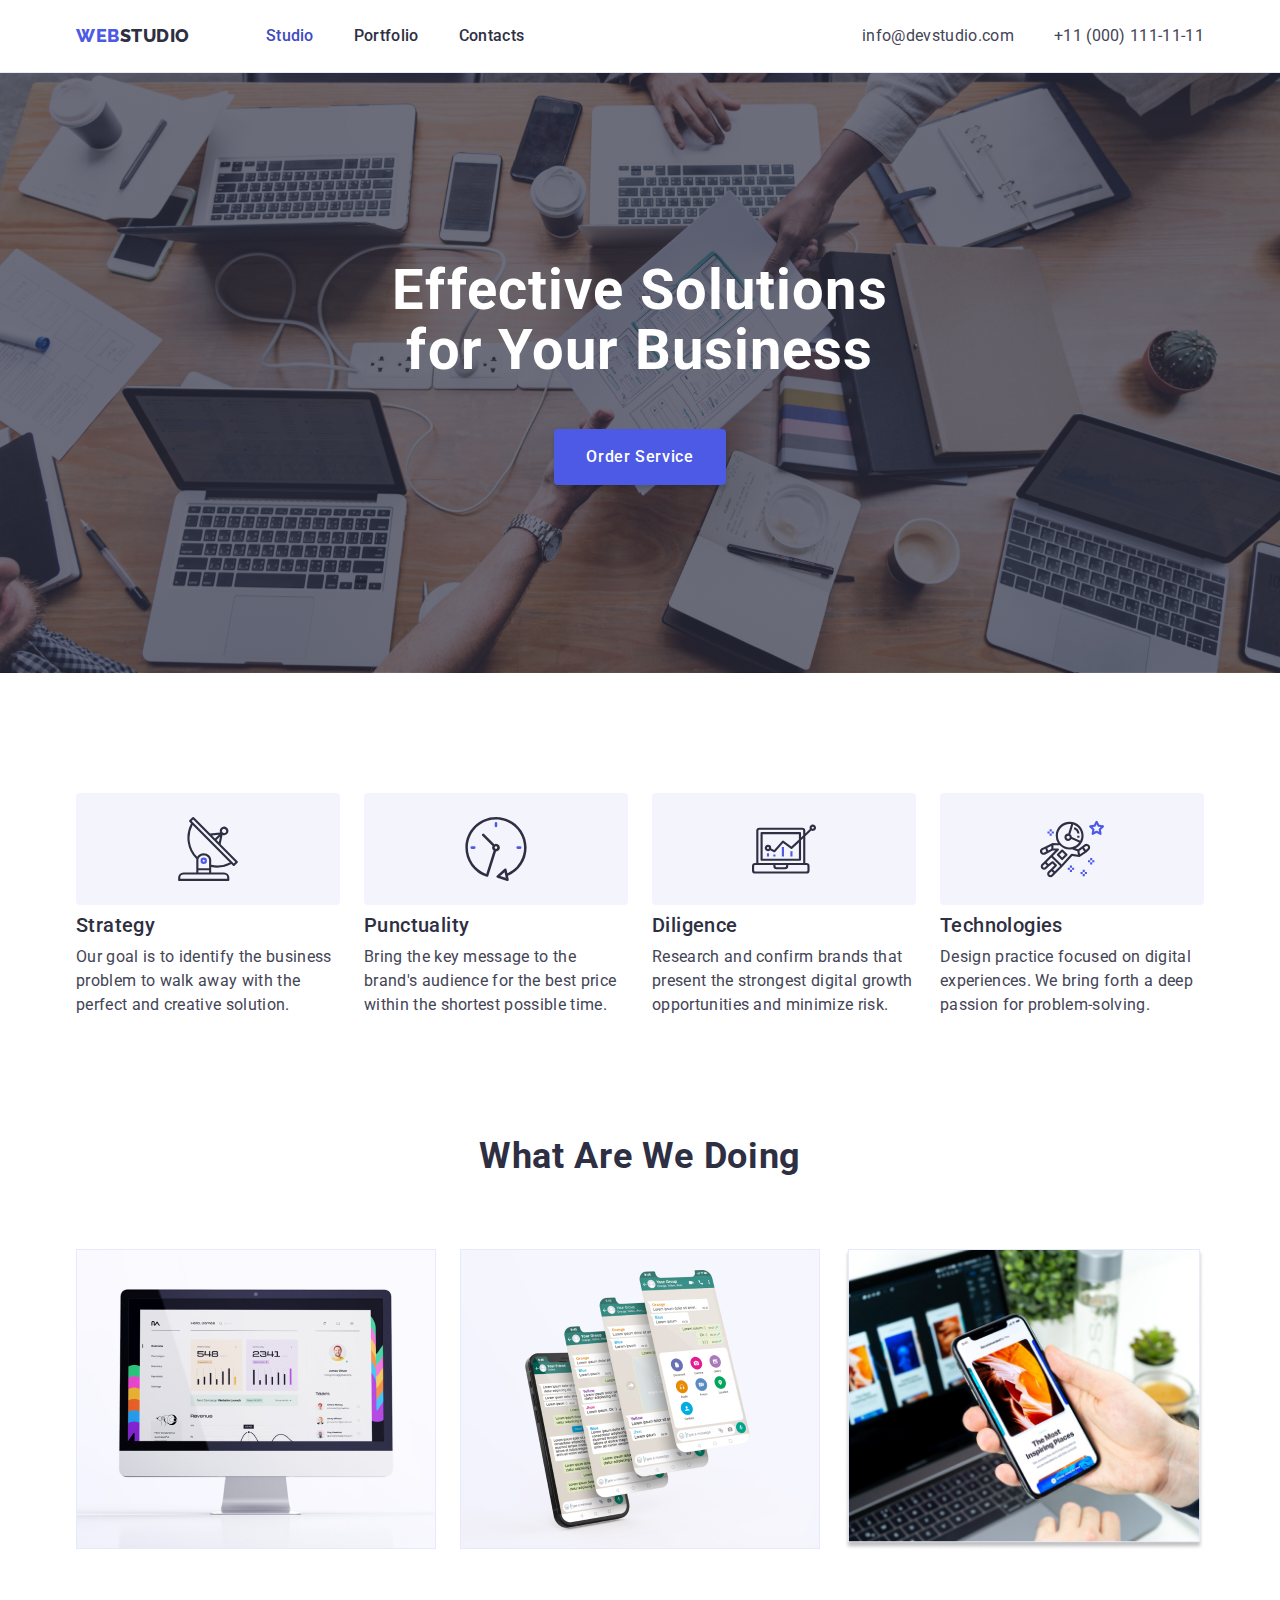
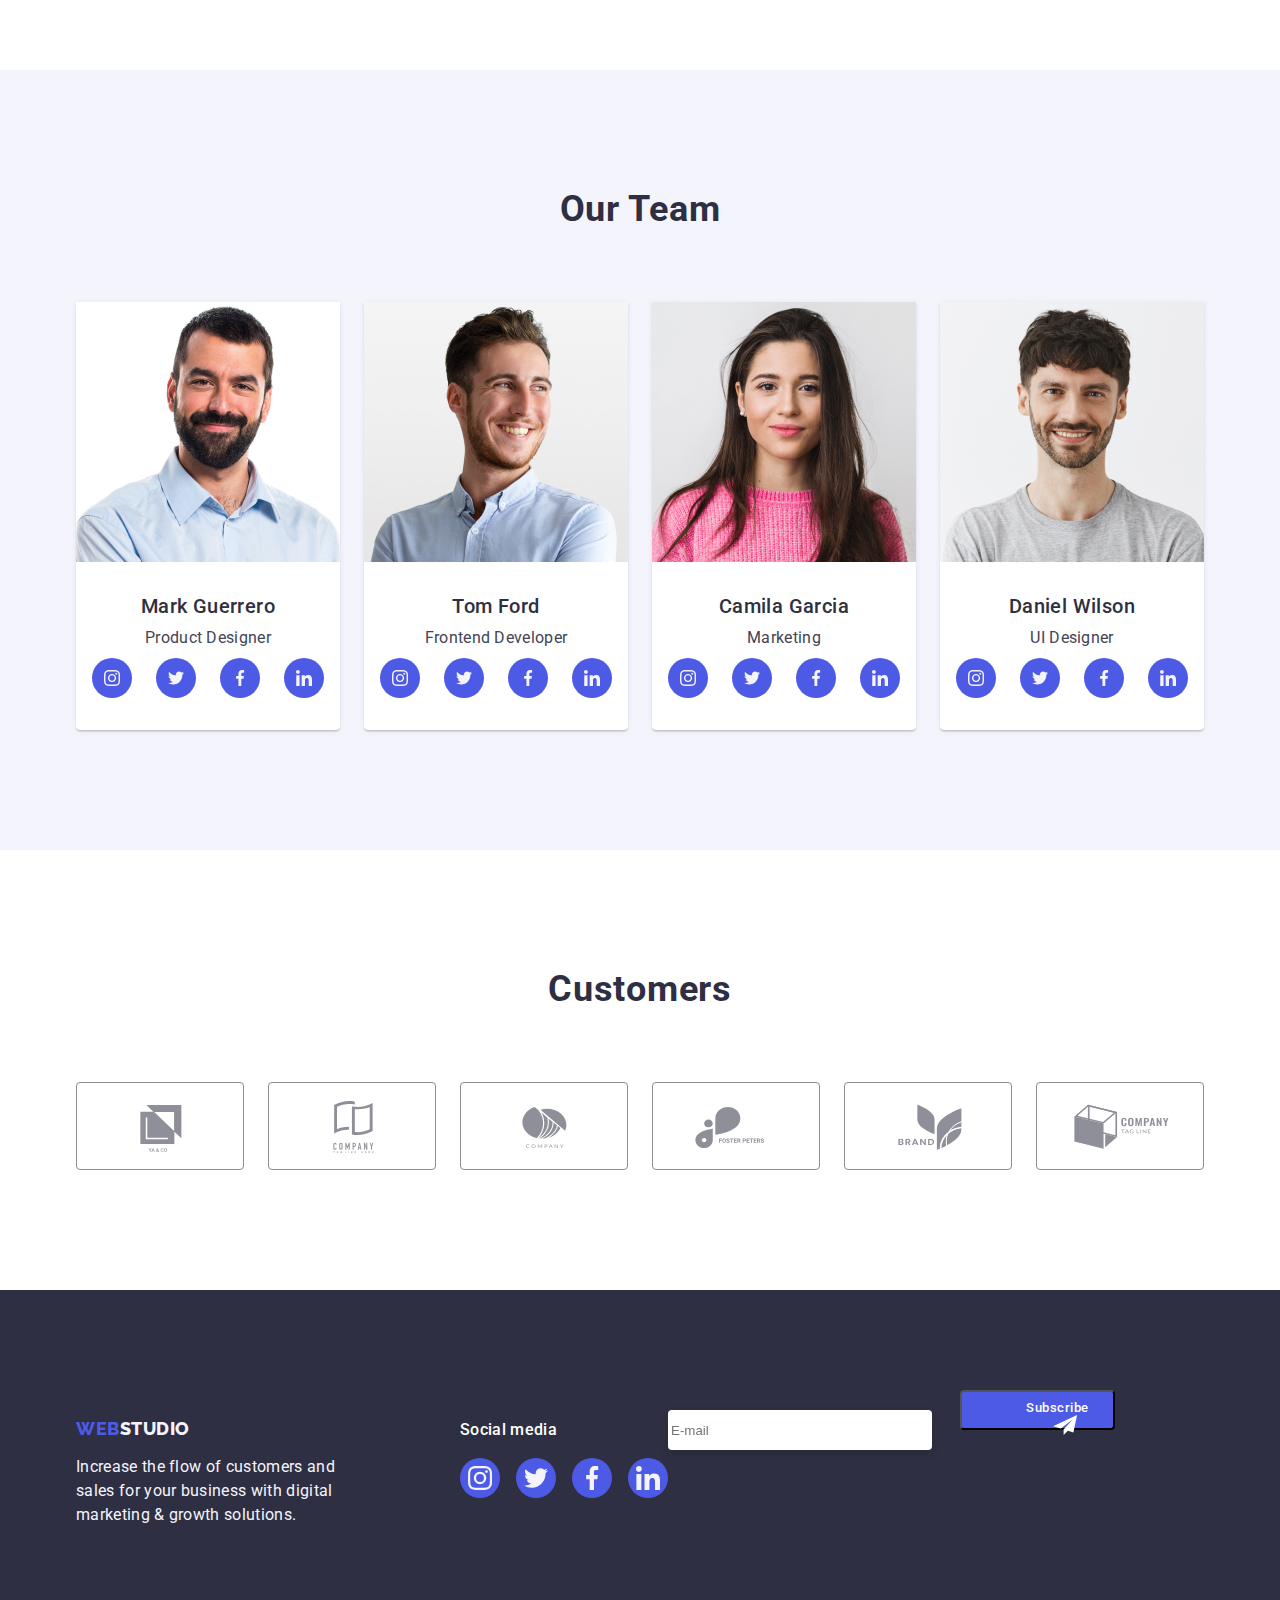
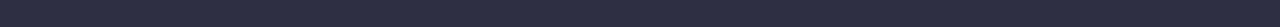
==== index.html @ beea4052 "div" ====
<!DOCTYPE html>
<html lang="en">
  <head>
    <meta charset="UTF-8" />
    <meta http-equiv="X-UA-Compatible" content="IE=edge" />
    <meta name="viewport" content="width=device-width, initial-scale=1.0" />
    <title>Main Page</title>
    <link rel="preconnect" href="https://fonts.googleapis.com">
    <link rel="preconnect" href="https://fonts.gstatic.com" crossorigin>
    <link href="https://fonts.googleapis.com/css2?family=Raleway:wght@800&family=Roboto:wght@400;500;700&display=swap" rel="stylesheet">
    <link rel="stylesheet" href="https://cdnjs.cloudflare.com/ajax/libs/modern-normalize/1.1.0/modern-normalize.min.css" integrity="sha512-wpPYUAdjBVSE4KJnH1VR1HeZfpl1ub8YT/NKx4PuQ5NmX2tKuGu6U/JRp5y+Y8XG2tV+wKQpNHVUX03MfMFn9Q==" crossorigin="anonymous" referrerpolicy="no-referrer" />
    <link rel="stylesheet" href="css/style.css" />
  </head>
  <body>
    <header class="header">
      <div class="header-div container">
        <nav class="header-div-nav">
          <a href="./index.html" target="_blank" class="web-studio-logo link">
            WEB<span class="web-studio">Studio</span>
          </a>
          <ul class="ul-list-menu">
            <li >
              <a  class="menu link"  href="./index.html">Studio</a>
            </li>
            <li >
              <a class="menu-p link" href="./portfolio.html">Portfolio</a>
            </li>
            <li>
              <a class="menu-s link" href="">Contacts</a>
            </li>
          </ul>
        </nav>
        <address class="address">
          <ul class="ul-list-menu">
            <li>
              <a class="contacts-info link" href="mailto:info@devstudio.com"
                >info@devstudio.com</a
              >
            </li>
            <li>
              <a class="contacts-info link" href="tel:+110001111111">+11 (000) 111-11-11</a>
            </li>
          </ul>
        </address>
      </div>
      </header>
   <main >
      <!-- Section 1-->
      <section class="main-hero">
        <div class="container">
          <h1 class="solutions">
            Effective Solutions
            for Your Business
          </h1>
          <button class="order-btn" type="button" data-modal-open >
            <span>Order Service</span>
          </button>
        </div>
      </section>
      <!-- //  Section 1-->
      <!-- Section 2-->
      <section class="section-features">
        <div class="container">
          <h2 class="main-features visually-hidden">Features</h2>
          <ul class="features-ul-list">
            <li class="features-ul-li ">
              <div class="features-cards">
                <svg class="antenna" width="64" height="64">
                  <use 
                  href="./images/icons.svg#antenna">
                </use>
                </svg>
              </div>
            <h3 class="main-features">Strategy</h3>
              <p class="main-parag">
                Our goal is to identify the business problem to walk away with the
                perfect and creative solution.
              </p>
          </li>
            <li class="features-ul-li">
              <div class="features-cards">
                <svg class="clock" width="64" height="64">
                  <use 
                  href="./images/icons.svg#clock">
                  </use>
                </svg>
              </div>
              <h3 class="main-features">Punctuality</h3>
              <p class="main-parag">
                Bring the key message to the brand's audience for the best price
                within the shortest possible time.
              </p>
            </li>
            <li class="features-ul-li">
              <div class="features-cards">
                <svg class="diagram" width="64" height="64">
                  <use 
                  href="./images/icons.svg#diagram">
                  </use>
                </svg>
              </div>
              <h3 class="main-features">Diligence</h3>
              <p class="main-parag">
                Research and confirm brands that present the strongest digital
                growth opportunities and minimize risk.
              </p>
            </li>
            <li class="features-ul-li">
              <div class="features-cards">
                <svg class="astronaut" width="64" height="64">
                  <use 
                  href="./images/icons.svg#astronaut">
                  </use>
                </svg>
              </div>
              <h3 class="main-features">Technologies</h3>
              <p class="main-parag">
                Design practice focused on digital experiences. We bring forth a
                deep passion for problem-solving.
              </p>
            </li>
          </ul>
        </div>
      </section>
      <!-- //Section 2-->
      <!-- Section 3-->
      <section class="actions">
        <div class="container">
          <h2 class="main-actions">What are we doing</h2>
          <ul class="ul-actions list ">
            <li class="action_list">
              <img src="./images/devices/macbook.jpg" alt="macbook" width="360" />
            </li>
            <li class="action_list">
              <img src="./images/devices/telandmac.jpg" alt="telandmac" width="360"/>
            </li>
            <li class="action_list">
          <img src="./images/devices/tel.jpg" alt="tel" width="360" /></li>
          </ul>
        </div>
      </section>
      <!-- //Section 3-->
      <!-- Section 4-->
      <section class="team">
        <div class="container">
          <h2 class="our-team">Our Team</h2>
          <ul class="ul-team list">
            <li class="team-items">
              <img src="./images/Team/MarkGuerrero.jpg" alt="Mark Guerrero" width="264"/>
             <div class="div-team-items">
              <h3 class="name-and-surname">Mark Guerrero</h3>
              <p class="job">Product Designer</p>
            <ul class="socials list">
                <li class="socials-item">
                <a href="" class="socials-link link" target="_blank" rel="noopener noreferrer" aria-label="Instagram icon">
                    <svg  class="socials-icon" width="16" height="16" >
                      <use href="./images/icons.svg#instagram"></use>
                    </svg>
                  </a>
                </li>
                <li class="socials-item">
                  <a href="" class="socials-link link" target="_blank" rel="noopener noreferrer" aria-label="Twitter icon">
                    <svg class="socials-icon" width="16" height="16" >
                      <use href="./images/icons.svg#twitter"></use>
                    </svg>
                  </a>
                </li>
                <li class="socials-item">
                  <a href="" class="socials-link link" target="_blank" rel="noopener noreferrer" aria-label="Facebook icon">
                    <svg class="socials-icon" width="16" height="16" >
                      <use href="./images/icons.svg#facebook"></use>
                    </svg>
                  </a>
                </li>
                <li class="socials-item">
                  <a href="" class="socials-link link" target="_blank" rel="noopener noreferrer" aria-label="Linkedin icon">
                    <svg class="socials-icon" width="16" height="16" >
                      <use href="./images/icons.svg#linkedin"></use>
                    </svg>
                  </a>
                </li>
              </ul>
             </div>
            </li>
            <li class="team-items">
              <img src="./images/Team/TomFord.jpg" alt="Tom Ford" width="264" />
              <div class="div-team-items">
                <h3 class="name-and-surname">Tom Ford</h3>
                <p class="job">Frontend Developer</p>
                <ul class="socials list">
                  <li class="socials-item">
                    <a href=""  class="socials-link link" target="_blank" rel="noopener noreferrer" aria-label="Instagram icon">
                      <svg class="socials-icon" width="16" height="16" >
                        <use href="./images/icons.svg#instagram"></use>
                      </svg>
                    </a>
                  </li>
                  <li class="socials-item">
                    <a href="" class="socials-link link" target="_blank" rel="noopener noreferrer" aria-label="Twitter icon">
                      <svg class="socials-icon" width="16" height="16" >
                        <use href="./images/icons.svg#twitter"></use>
                      </svg>
                    </a>
                  </li>
                  <li class="socials-item">
                    <a href="" class="socials-link link" target="_blank" rel="noopener noreferrer" aria-label="Facebook icon">
                      <svg class="socials-icon" width="16" height="16" >
                        <use href="./images/icons.svg#facebook"></use>
                      </svg>
                    </a>
                  </li>
                  <li class="socials-item">
                    <a href="" class="socials-link link" target="_blank" rel="noopener noreferrer" aria-label="Linkedin icon" >
                      <svg class="socials-icon" width="16" height="16" >
                        <use href="./images/icons.svg#linkedin"></use>
                      </svg>
                    </a>
                  </li>
                </ul>
              </div>
            </li>
            <li class="team-items">
              <img src="./images/Team/CamilaGarcia.jpg" alt="Camila Garcia" width="264"/>
              <div class="div-team-items">
                <h3 class="name-and-surname">Camila Garcia</h3>
                <p class="job">Marketing</p>
                <ul class="socials list">
                  <li class="socials-item">
                    <a href=""  class="socials-link link" target="_blank" rel="noopener noreferrer" aria-label="Instagram icon">
                      <svg class="socials-icon" width="16" height="16" >
                        <use href="./images/icons.svg#instagram"></use>
                      </svg>
                    </a>
                  </li>
                  <li class="socials-item">
                    <a href="" class="socials-link link" target="_blank" rel="noopener noreferrer" aria-label="Twitter icon" >
                      <svg class="socials-icon" width="16" height="16" >
                        <use href="./images/icons.svg#twitter"></use>
                      </svg>
                    </a>
                  </li>
                  <li class="socials-item">
                    <a href="" class="socials-link link" target="_blank" rel="noopener noreferrer" aria-label="Facebook icon">
                      <svg class="socials-icon" width="16" height="16" >
                        <use href="./images/icons.svg#facebook"></use>
                      </svg>
                    </a>
                  </li>
                  <li class="socials-item">
                    <a href="" class="socials-link link" target="_blank" rel="noopener noreferrer" aria-label="Linkedin icon"  >
                      <svg class="socials-icon" width="16" height="16" >
                        <use href="./images/icons.svg#linkedin"></use>
                      </svg>
                    </a>
                  </li>
                </ul>
              </div>
              </li>
            <li class="team-items">
              <img src="./images/Team/DanielWilson.jpg" alt="Daniel Wilson" width="264"/>
              <div class="div-team-items">
                <h3 class="name-and-surname">Daniel Wilson</h3>
                <p class="job">UI Designer</p>
                <ul class="socials list">
                  <li class="socials-item">
                    <a  href="" class="socials-link link"  target="_blank" rel="noopener noreferrer" aria-label="Instagram icon">
                      <svg class="socials-icon" width="16" height="16" >
                        <use href="./images/icons.svg#instagram"></use>
                      </svg>
                    </a>
                  </li>
                  <li class="socials-item">
                    <a href="" class="socials-link link" target="_blank" rel="noopener noreferrer" aria-label="Twitter icon" >
                      <svg class="socials-icon" width="16" height="16" >
                        <use href="./images/icons.svg#twitter"></use>
                      </svg>
                    </a>
                  </li>
                  <li class="socials-item">
                    <a href="" class="socials-link link" target="_blank" rel="noopener noreferrer" aria-label="Facebook icon">
                      <svg class="socials-icon" width="16" height="16" >
                        <use href="./images/icons.svg#facebook"></use>
                      </svg>
                    </a>
                  </li>
                  <li class="socials-item">
                    <a href="" class="socials-link link" target="_blank" rel="noopener noreferrer" aria-label="Linkedin icon">
                      <svg class="socials-icon" width="16" height="16" >
                        <use href="./images/icons.svg#linkedin"></use>
                      </svg>
                    </a>
                  </li>
                </ul>
              </div>
            </li>
          </ul>
        </div>
      </section>
      <section class="customers">
        <div class="container">
          <h2 class="customers-h2">Customers</h2>
          <ul class="customers-clients list">
           <li class="customer-items">
              <a class="customer-link" href="">
              <svg  class="logo-ya-co" width="104" height="56">
                <use href="./images/icons.svg#Logo-ya-co"></use>
              </svg>
           </a>
          </li>
            <li class="customer-items">
              <a class="customer-link" href="">
                <svg class="logo-ya-co" width="104" height="56">
                  <use href="./images/icons.svg#Logo-tagline-here-co"></use>
                </svg>
            </a>
            </li>
            <li class="customer-items">
              <a class="customer-link" href="">
                <svg class="logo-ya-co" width="104" height="56">
                  <use href="./images/icons.svg#Logo-circle-company"></use>
                </svg>
            </a>
            </li>
            <li class="customer-items">
              <a class="customer-link" href="">
                <svg class="logo-ya-co" width="104" height="56">
                  <use href="./images/icons.svg#Logo-foster-petters"></use>
                </svg>
            </a>
            </li>
            <li class="customer-items">
              <a class="customer-link" href="">
                <svg class="logo-ya-co" width="104" height="56">
                  <use href="./images/icons.svg#Logo-brand"></use>
                </svg>
            </a>
            </li>
            <li class="customer-items">
              <a class="customer-link" href="">
                <svg class="logo-ya-co" width="104" height="56">
                  <use href="./images/icons.svg#Logo-company"></use>
                </svg>
              </a>
            </li>
          </ul>
         </div>
      </section>
    </main>
   
    <footer class="main-footer">
      <div class="footer-container container">
        <div>
          
        </div>
        <div class="footer-logo">
          <a href="./index.html" target="blank" class="web-studio-logo link web-studio-footer">
            WEB<span class="studio-footer">Studio</span>
          </a>
          <p class="footer-p">
            Increase the flow of customers and sales for your business with digital
            marketing & growth solutions.
          </p>
        </div>
        <div class="footer-social"> 
          <p class="soc-media">Social media</p>
          <ul class="socials-footer list">
            <li class="socials-item">
              <a  href="" class="socials-footer-link link"  target="_blank" rel="noopener noreferrer" aria-label="Instagram icon">
                <svg class="socials-icon" width="24" height="24" >
                  <use href="./images/icons.svg#instagram"></use>
                </svg>
              </a>
            </li>
            <li class="socials-item">
              <a href="" class="socials-footer-link link" target="_blank" rel="noopener noreferrer" aria-label="Twitter icon" >
                <svg class="socials-icon" width="24" height="24" >
                  <use href="./images/icons.svg#twitter"></use>
                </svg>
              </a>
            </li>
            <li class="socials-item">
              <a href="" class="socials-footer-link link" target="_blank" rel="noopener noreferrer" aria-label="Facebook icon">
                <svg class="socials-icon" width="24" height="24" >
                  <use href="./images/icons.svg#facebook"></use>
                </svg>
              </a>
            </li>
            <li class="socials-item">
              <a href="" class="socials-footer-link link" target="_blank" rel="noopener noreferrer" aria-label="Linkedin icon">
                <svg class="socials-icon" width="24" height="24" >
                  <use href="./images/icons.svg#linkedin"></use>
                </svg>
              </a>
            </li>
          </ul>
        </div>
      <div>
        <form class="subscribe">
          <label for="name-subscribe" aria-label="name subscribe"></label>
          <input class="email-input" type="email" name="name-subscribe" id="name-subscribe" placeholder="E-mail">
          <button class="footer-submit-btn" type="submit">
            <p class="subscribe-text">Subscribe</p>
            <svg width="24" height="20">
              <use href="./images/icons.svg#icon-send"></use>
            </svg>
          </button>
        </form>
      </div>
      </div>
    </footer>
    
    <div  class="modal-container is-hidden" data-modal >
        <div  class="modal-window ">
          <button class="modal-btn" type="button" data-modal-close> 
            <svg class="modal-btn-icon" width="8" height="8">
              <use href="./images/icons.svg#close"></use>
            </svg> 
          </button>
          <p class="modal-title">
            Leave your contacts and we will call you back
          </p>
          <form class="modal-form">
            <div class="modal-field">
              <label for="user-name"  class="modal-contacts">Name</label>
              <div class="input-wrap">
                <input type="text" name="user-name" id="user-name"  class="modal-input" >
                <svg class="modal-icon" width="18" height="24">
                 <use href="./images/icons.svg#person"></use>
                </svg>
              </div>
            </div>
            <div class="modal-field">
              <label for="user-phone" class="modal-contacts">Phone</label>
              <div class="input-wrap">
                <input type="tel" name="user-phone" id="user-phone" class="modal-input" >
                <svg class="modal-icon" width="18" height="24">
                  <use href="./images/icons.svg#phone"></use>
                 </svg>
              </div>
            </div>
            <div class="modal-field">
              <label for="user-email" class="modal-contacts">Email</label>
              <div class="input-wrap">
                <input type="email" name="user-email" id="user-email" class="modal-input">
                <svg class="modal-icon" width="18" height="24">
                  <use href="./images/icons.svg#email"></use>
                 </svg>
              </div>
            </div>
            <div class="modal-field-contacts">
              <label for="user-comment" class="modal-contacts">Comment</label>
              <textarea id="user-comment" name="user-comment" placeholder="Text input" class="modal-textarea"></textarea>
            </div>
            <div class="modal-checkbox">
              <input  id="user-privacy" type="checkbox" name="user-privacy" class="input-check visually-hidden" value="true"  >
              <label for="user-privacy" class="check-text">
                <span class="check-text-icon">
                <svg class="check-icon" width="10" height="8">
                  <use href="./images/icons.svg#vector"></use>
                 </svg>
              </span> 
              I accept the terms and conditions of the <a class="policy-link" href="">Privacy Policy</a>
            </label>
            </div>
            <button class="submit-btn" class="submit" >Send</button>
          </form>
        </div>
    </div>
    <script src="./js/modal.js"></script>
  </body>
</html>
---- css/style.css ----
html {
  box-sizing: border-box;
}
*,
*::before,
* {
  box-sizing: inherit;
}
::after {
  content: "";
  position: absolute;
  left: 0;
  bottom: -1px;
  height: 4px;
  background-color: var(--hover-link);
  border-radius: 2px;
}

:root {
  --background-color: #2e2f42;
  --background-light-color: #f4f4fd;
  --button-color: #4d5ae5;
  --hover-link: #404bbf;
  --border-buttom: #e7e9fc;
  --p_text: #434455;
  --fff: #ffffff;
  --modal-window-input-bc: #fcfcfc;
  --modal-contacts: #8e8f99;
  --transition: 250ms cubic-bezier(0.4, 0, 0.2, 1);
}
img {
  display: block;
}
h1,
h2,
h3,
p,
ul {
  margin: 0;
  padding: 0;
}
.header {
  border-bottom: 1px solid var(--border-buttom);
  box-shadow: 0px 2px 1px rgba(46, 47, 66, 0.08),
    0px 1px 1px rgba(46, 47, 66, 0.16), 0px 1px 6px rgba(46, 47, 66, 0.08);
}
.header-div {
  padding: 24px 0px 24px 0px;
  display: flex;
  justify-content: space-between;
  align-items: center;
}
.container {
  width: 1158px;
  margin: 0 auto;
  padding: 0 15px;
}
.header-div-nav {
  display: flex;
  align-items: center;
}
button {
  font-family: "Roboto", sans-serif;
  font-weight: 500;
  letter-spacing: 0.04em;
  cursor: pointer;
}
body {
  margin: auto;
  font-family: "Roboto", sans-serif;
  font-style: normal;
  background-color: var(--fff);
  color: var(--p_text);
}
.link {
  text-decoration: none;
  display: block;
}
.web-studio-logo {
  display: inline-block;
  margin-right: 76px;
  font-family: "Raleway", sans-serif;
  font-weight: 800;
  font-size: 18px;
  line-height: 1.17;
  letter-spacing: 0.03em;
  text-transform: uppercase;
  color: var(--button-color);
}
.par {
  max-width: 264px;
}
.web-studio {
  color: var(--background-color);
}
/* Menu1 */
.ul-list-menu {
  list-style: none;
  display: flex;
  gap: 40px;
  padding: 0;
}
.menu {
  position: relative;
  display: block;
  padding: 24px 0;
  font-weight: 500;
  font-size: 16px;
  line-height: 1.5;
  letter-spacing: 0.02em;
  color: var(--hover-link);
  transition: color 250ms cubic-bezier(0.4, 0, 0.2, 1);
}
.menu:hover,
.menu:focus {
  color: var(--hover-link);
}
.menu-p {
  position: relative;
  display: block;
  padding: 24px 0;
  font-weight: 500;
  font-size: 16px;
  line-height: 1.5;
  letter-spacing: 0.02em;
  color: var(--background-color);
  transition: color 250ms cubic-bezier(0.4, 0, 0.2, 1);
}
.menu-s {
  position: relative;
  display: block;
  padding: 24px 0;
  font-weight: 500;
  font-size: 16px;
  line-height: 1.5;
  letter-spacing: 0.02em;
  color: var(--background-color);
  transition: color 250ms cubic-bezier(0.4, 0, 0.2, 1);
}
.menu-c:hover,
.menu-c:focus,
.menu-p:hover,
.menu-p:focus,
.menu-s:hover,
.menu-s:focus {
  color: var(--hover-link);
}
.address {
  font-style: normal;
  font-size: 16px;
  line-height: 1.5;
  letter-spacing: 0.02em;
}
.contacts-info {
  color: var(--p_text);
  transition: color 250ms cubic-bezier(0.4, 0, 0.2, 1);
}
.contacts-info:hover,
.contacts-info:focus {
  color: var(--hover-link);
}
/* Main */
/* Section 1 */
.main-hero {
  max-width: 1440px;
  margin-left: auto;
  margin-right: auto;
  padding-top: 188px;
  padding-bottom: 188px;
  min-height: 100px;
  background: var(--background-color);
  background-image: linear-gradient(
      rgba(46, 47, 66, 0.7),
      rgba(46, 47, 66, 0.7)
    ),
    url(../images/background-img/people-office1.jpg);
  background-repeat: no-repeat;
  background-position: center;
  background-size: cover;
}

.solutions {
  margin-left: auto;
  margin-right: auto;
  max-width: 496px;
  min-height: 100px;
  font-weight: 700;
  font-size: 56px;
  line-height: 1.07;
  text-align: center;
  letter-spacing: 0.02em;
  color: var(--fff);
}
.order-btn {
  margin: 48px auto 0 auto;
  display: block;
  min-width: 169px;
  height: 56px;
  border-radius: 4px;
  border: none;
  font-family: "Roboto", sans-serif;
  font-size: 16px;
  padding: 16px 32px;
  box-shadow: 0px 4px 4px rgba(0, 0, 0, 0.15);
  border-radius: 4px;
  line-height: 1.5;
  color: var(--fff);
  background-color: var(--button-color);
  transition: background-color 250ms cubic-bezier(0.4, 0, 0.2, 1);
}
.order-btn:hover,
.order-btn:focus {
  background-color: var(--hover-link);
}
/* //  Section 1 */
/* Section 2 */
.section-features {
  padding: 120px 0;
}
.features-ul-list {
  display: flex;
  justify-content: space-between;
  gap: 24px;
  padding: 0px;
}
.features-ul-li {
  width: calc((100% - 72px) / 4);
  list-style-type: none;
}
.features-cards {
  height: 112px;
  margin-bottom: 8px;
  border-radius: 4px;
  display: flex;
  align-items: center;
  justify-content: center;
  background-color: var(--background-light-color);
}
.main-features {
  margin-bottom: 8px;
  font-weight: 500;
  font-size: 20px;
  line-height: 1.2;
  letter-spacing: 0.02em;
  color: var(--background-color);
}
.visually-hidden {
  position: absolute;
  width: 1px;
  height: 1px;
  margin: -1px;
  border: 0;
  padding: 0;
  white-space: nowrap;
  clip-path: inset(100%);
  clip: rect(0 0 0 0);
  overflow: hidden;
}
.main-parag {
  font-size: 16px;
  line-height: 1.5;
  letter-spacing: 0.02em;
  color: #434455;
}
.main-parag:hover,
.main-parag:focus {
  transform: translateY(0%);
}
/* //Section 2 */
/* Section 3 */
.actions {
  padding-bottom: 120px;
  background: var(--fff);
}
.main-actions {
  margin-bottom: 72px;
  font-family: "Roboto";
  font-style: normal;
  font-weight: 700;
  font-size: 36px;
  line-height: 1.11;
  text-align: center;
  letter-spacing: 0.02em;
  text-transform: capitalize;
  color: var(--background-color);
}
.list {
  list-style: none;
}

.ul-actions {
  display: flex;
  padding-left: 0;
  gap: 24px;
  margin-right: 24px;
  margin-right: 0;
}
/* //Section 3 */
/* Section 4 */
.team {
  padding-top: 120px;
  padding-bottom: 120px;
  background: var(--background-light-color);
}
.our-team {
  margin-bottom: 72px;
  font-style: normal;
  font-weight: 700;
  font-size: 36px;
  line-height: 1.11;
  text-align: center;
  letter-spacing: 0.02em;
  text-transform: capitalize;
  color: var(--background-color);
}
.ul-team {
  display: flex;
  gap: 24px;
  padding-left: 0;
}
.team-items {
  gap: 24px;
  border-radius: 0px 0px 4px 4px;
  background-color: var(--fff);
  box-shadow: 0px 1px 6px rgba(46, 47, 66, 0.08),
    0px 1px 1px rgba(46, 47, 66, 0.16), 0px 2px 1px rgba(46, 47, 66, 0.08);
}
.div-team-items {
  padding: 32px 0;
}
.name-and-surname {
  margin-bottom: 8px;
  font-size: 20px;
  font-weight: 500;
  line-height: 1.2;
  text-align: center;
  letter-spacing: 0.02em;
  color: var(--background-color);
}
.job {
  margin-bottom: 8px;
  font-weight: 400;
  font-size: 16px;
  line-height: 1.5;
  text-align: center;
  letter-spacing: 0.02em;
  color: var(--p_text);
}
/* Social items */
.socials {
  display: flex;
  justify-content: center;
  align-items: center;
  gap: 24px;
}
.socials-link {
  display: flex;
  justify-content: center;
  align-items: center;
  height: 100%;
  background-color: var(--button-color);
  border-radius: 50%;
  color: var(--background-light-color);
  transition: background-color 250ms cubic-bezier(0.4, 0, 0.2, 1);
}

.socials-item {
  width: 40px;
  height: 40px;
}
.socials-link:hover,
.socials-link:focus {
  background-color: var(--hover-link);
}
.socials-icon {
  fill: var(--background-light-color);
}

/* // Social items */
.customers {
  padding-top: 120px;
  padding-bottom: 120px;
}
.customers-h2 {
  margin-bottom: 72px;
  font-weight: 700;
  font-size: 36px;
  line-height: 1.11;
  text-align: center;
  letter-spacing: 0.02em;
  text-transform: capitalize;
  color: var(--background-color);
}
.customers-clients {
  display: flex;
  gap: 24px;
}
.customer-items {
  width: calc((100% - 120px) / 6);
  height: 88px;
}
.customer-link {
  display: flex;
  align-items: center;
  justify-content: center;
  color: #8e8f99;
  width: 100%;
  height: 100%;
  border: 1px solid #8e8f99;
  border-radius: 4px;
  transition: border-color 250ms cubic-bezier(0.4, 0, 0.2, 1),
    color 250ms cubic-bezier(0.4, 0, 0.2, 1);
}
.customer-link:hover,
.customer-link:focus {
  border-color: var(--hover-link);
  color: var(--hover-link);
}
.logo-ya-co {
  fill: currentColor;
}
.main-footer {
  padding-top: 100px;
  padding-bottom: 100px;
  background: var(--background-color);
}
.footer-container {
  display: flex;
  align-items: baseline;
}
.footer-logo {
  margin-right: 120px;
}

.socials-footer {
  display: flex;
  gap: 16px;
}
.socials-footer-link {
  display: flex;
  justify-content: center;
  align-items: center;
  height: 100%;
  background-color: var(--button-color);
  border-radius: 50%;
  color: var(--background-light-color);
  transition: background-color 250ms cubic-bezier(0.4, 0, 0.2, 1);
  width: 40px;
  height: 40px;
}
.socials-footer-link:hover,
.socials-footer-link:focus {
  background-color: #31d0aa;
}

.studio-footer {
  color: var(--background-light-color);
}
.footer-p {
  max-width: 264px;
  font-weight: 400;
  font-size: 16px;
  line-height: 1.5;
  letter-spacing: 0.02em;
  color: var(--background-light-color);
}
.footer-social {
}
.soc-media {
  margin-bottom: 16px;
  font-weight: 500;
  font-size: 16px;
  line-height: 24px;
  letter-spacing: 0.02em;
  color: var(--fff);
}
.web-studio-footer {
  margin: 0;
  margin-bottom: 16px;
}
.subscribe {
  width: 453px;
  height: 80px;
}
.subscribe-text{
  margin-right: 16px;
  color: var(--fff);
}

.email-input {
  width: 264px;
  height: 40px;
  border: 1px solid #FFFFFF;
  filter: drop-shadow(0px 4px 4px rgba(0, 0, 0, 0.15));
  border-radius: 4px;
  border-color: transparent;
}
.footer-submit-btn{
 

  max-width: 165px;
  height: 40px ;
  background: var(--button-color);
  border-radius: 4px;
  padding: 8px 8px 24px 64px;
  margin-left: 24px;
}
/* Portfolio */
.filter-section {
  padding-top: 96px;
  padding-bottom: 120px;
}
.portfolio-list-filters {
  display: flex;
  justify-content: center;
  gap: 24px;
  padding-left: 0;
  margin-bottom: 72px;
  margin-right: 24px；;
}
.portfolio-list {
  column-gap: 24px;
  padding-left: 0;
  display: flex;
  gap: 24px;
  margin-right: 24px;
  margin-right: 0;
  flex-wrap: wrap;
  row-gap: 48px;
}
.portfolio-list-item {
}
.portfolio-link {
  display: block;
  transition: box-shadow 250ms cubic-bezier(0.4, 0, 0.2, 1);
  text-decoration: none;
}
.portfolio-link:hover,
.portfolio-link:focus {
  box-shadow: 0px 1px 6px rgba(46, 47, 66, 0.08),
    0px 1px 1px rgba(46, 47, 66, 0.16), 0px 2px 1px rgba(46, 47, 66, 0.08);
}
.partfolio-parag {
  color: var(--p_text);
}
.container-apps {
  padding: 32px 16px;
  border: 1px solid var(--border-buttom);
  border-top: none;
  position: relative;
  overflow: hidden;
}
.all-button {
  border: 1px solid var(--border-buttom);
  padding-top: 12px;
  padding-bottom: 12px;
  padding-left: 24px;
  padding-right: 24px;
  font-family: var(--primary-font);
  font-size: 16px;
  line-height: 1.5;
  letter-spacing: 0.04em;
  color: var(--button-color);
  background-color: var(--background-light-color);
  border-radius: 4px;
  transition: color 250ms cubic-bezier(0.4, 0, 0.2, 1),
    background-color 250ms cubic-bezier(0.4, 0, 0.2, 1),
    border-color 250ms cubic-bezier(0.4, 0, 0.2, 1),
    box-shadow 250ms cubic-bezier(0.4, 0, 0.2, 1);
}
.all-button:hover,
.all-button:focus {
  border: 1px solid transparent;
  border-radius: 4px;
  color: var(--fff);
  background-color: var(--hover-link);
  box-shadow: 0px 3px 1px rgba(0, 0, 0, 0.1), 0px 2px 1px rgba(0, 0, 0, 0.08),
    0px 2px 2px rgba(0, 0, 0, 0.12);
}
/* .portfolio_list_item{

} */

/* Modal Window */
.modal-container {
  position: fixed;
  top: 0;
  left: 0;
  width: 100%;
  height: 100%;
  background-color: rgba(46, 47, 66, 0.4);
  transition: opacity 250ms cubic-bezier(0.4, 0, 0.2, 1),
    visibility 250ms cubic-bezier(0.4, 0, 0.2, 1);
}
.is-hidden {
  opacity: 0;
  visibility: hidden;
  pointer-events: none;
}

.portfolio-card-wrap {
  position: relative;
  overflow: hidden;
}
.portfolio-part-text {
  height: 100%;
  line-height: 1.5;
  letter-spacing: 0.02em;
  color: var(--background-light-color);
  position: absolute;
  top: 0;
  padding: 40px 32px;
  transform: translateY(100%);
  background-color: var(--button-color);
  /* transform: 250ms cubic-bezier(0.4, 0, 0.2, 1); */
  transition: transform 250ms cubic-bezier(0.4, 0, 0.2, 1);
}
.portfolio-link:hover .portfolio-part-text,
.portfolio-link:focus .portfolio-part-text {
  transform: translateY(0);
}

.modal-window {
  padding: 72px 24px 24px 24px; 
  position: absolute;
  top: 50%;
  left: 50%;
  transform: translate(-50%, -50%) scale(1);
  width: 408px;
  min-height: 584px;
  background: #fcfcfc;
  box-shadow: 0px 1px 1px rgba(0, 0, 0, 0.14), 0px 1px 3px rgba(0, 0, 0, 0.12),
    0px 2px 1px rgba(0, 0, 0, 0.2);
  border-radius: 4px;
  transition: transform 250ms cubic-bezier(0.4, 0, 0.2, 1);
}
.modal-btn {
  display: flex;
  align-items: center;
  justify-content: center;
  position: absolute;
  padding: 0;
  cursor: pointer;
  top: 24px;
  right: 24px;
  width: 24px;
  height: 24px;
  border-radius: 50%;
  background-color: #e7e9fc;
  border: 1px solid rgba(0, 0, 0, 0.1);
  transition: background-color 250ms cubic-bezier(0.4, 0, 0.2, 1),
    border 250ms cubic-bezier(0.4, 0, 0.2, 1);
  margin-bottom: 24px;
}
.modal-btn:hover,
.modal-btn:focus {
  background-color: var(--hover-link);
  border: none;
  fill: var(--fff);
}
.modal-title {
  text-align: center;
  max-width: 360px;
  margin-bottom: 16px;
  font-weight: 500;
  font-size: 16px;
  line-height: 1.5;
  letter-spacing: 0.02em;
  color: var(--background-color);
}
.modal-contacts {
  display: block;
  margin-bottom: 4px;
  color: var(--modal-contacts);
  font-size: 12px;
  line-height: 1.17;
  letter-spacing: 0.04em;
}

.input-wrap{
  position: relative;
}

.modal-input {
  width: 100%;
  height: 40px;
  border-radius: 4px;
  background-color: transparent;
  outline: transparent;
  padding-left: 38px;
  transition: border-color 250ms cubic-bezier(0.4, 0, 0.2, 1);
  border: 1px solid rgba(46, 47, 66, 0.4);
}
.modal-input::placeholder,
.modal-text::placeholder {
  font-size: 18px;
  line-height: 1.22;
  letter-spacing: -0.02em;
}
.modal-input:focus {
  border: 1px solid var(--button-color);
}
.modal-input:focus + .modal-icon {
  fill: var(--button-color);
}
.modal-input:required {
  border: 1px solid var(--button-color);
}
.modal-field {
  margin-bottom: 8px;
}
.modal-field-contacts{
  margin-bottom: 16px;
}
.modal-icon {
  position: absolute;
  left: 16px;
  top: 50%; 
  transform: translateY(-50%); 
  transition: fill 250ms cubic-bezier(0.4, 0, 0.2, 1);
}
.modal-textarea {
  width: 100%;
  height: 120px;
  border-radius: 4px;
  padding: 8px 16px;
  background-color: transparent;
  outline: transparent;
  font-size: 12px;
  line-height: 1.17;
  letter-spacing: 0.04em;
  resize: none;
  color: rgba(46, 47, 66, 0.4);
  border: 1px solid rgba(46, 47, 66, 0.4) ;
  transition: border-color 250ms cubic-bezier(0.4, 0, 0.2, 1); 
}
.modal-textarea:focus{
  border-color: #4D5AE5;
}
.modal-checkbox{
  margin-bottom: 24px;
}
.check-text {
  font-size: 12px;
  line-height: 1.17;
  letter-spacing: 0.04em;
  color: #8e8f99;
  align-items: center;
}

.check-text-icon {
  display: inline-flex; 
  width: 16px;
  height: 16px;
  border: 1px solid rgba(46, 47, 66, 0.4);
  border-radius: 2px;
  margin-right: 8px;
  align-items: center;
  justify-content: center;
  fill: transparent;
  transition: background-color 250ms cubic-bezier(0.4, 0, 0.2, 1), border 250ms cubic-bezier(0.4, 0, 0.2, 1), fill 250ms cubic-bezier(0.4, 0, 0.2, 1);
  
}
.policy-link{
  color: var(--button-color);
  text-decoration: underline;
}
.input-check:checked + .check-text span{
  background-color: var(--hover-link);
  border: none;
  fill: var(--background-light-color);
}
.input-check:focus + .check-text span{
  border-color: var(--hover-link);
 
}
.submit-btn{
  display: block;
  cursor: pointer;
  min-width: 169px;
  height: 56px ;
  font-weight: 500;
  font-size: 16px;
  line-height: 1.5;
  border:none;
  letter-spacing: 0.04em;
  color: #FFFFFF;
  /* padding: 32px 16px; */
  border-radius: 4px;
  background: var(--button-color);
  border:1px solid transparent;
  transition: background-color 250ms cubic-bezier(0.4, 0, 0.2, 1);
  border:none;
}
.submit-btn:is(:hover, :focus){
color: var(--hover-link) ;
background-color: transparent;
border-color: var(--button-color);
}
.subscribe-paragraf{
 
  font-weight: 500;
  font-size: 16px;
  line-height: 24px;
  letter-spacing: 0.02em;
  color: #FFFFFF;
  margin-bottom: 16px;
}
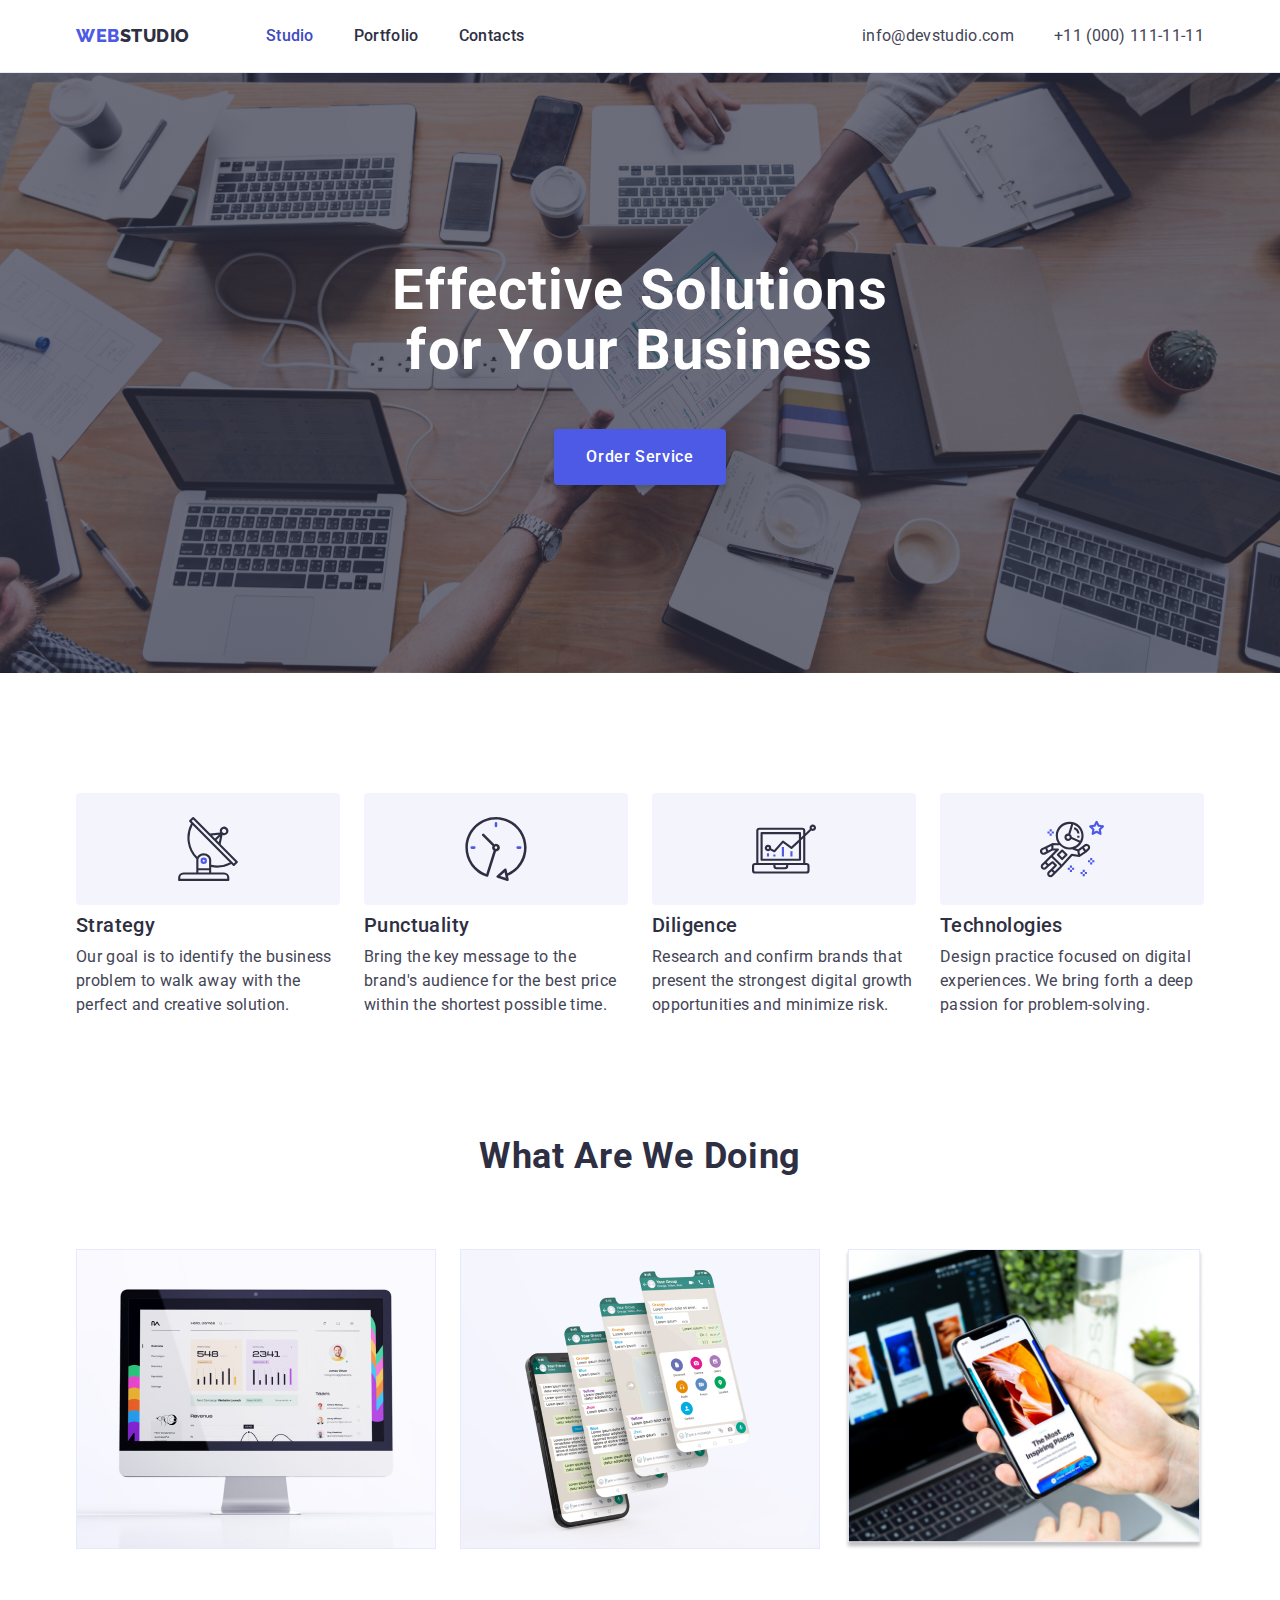
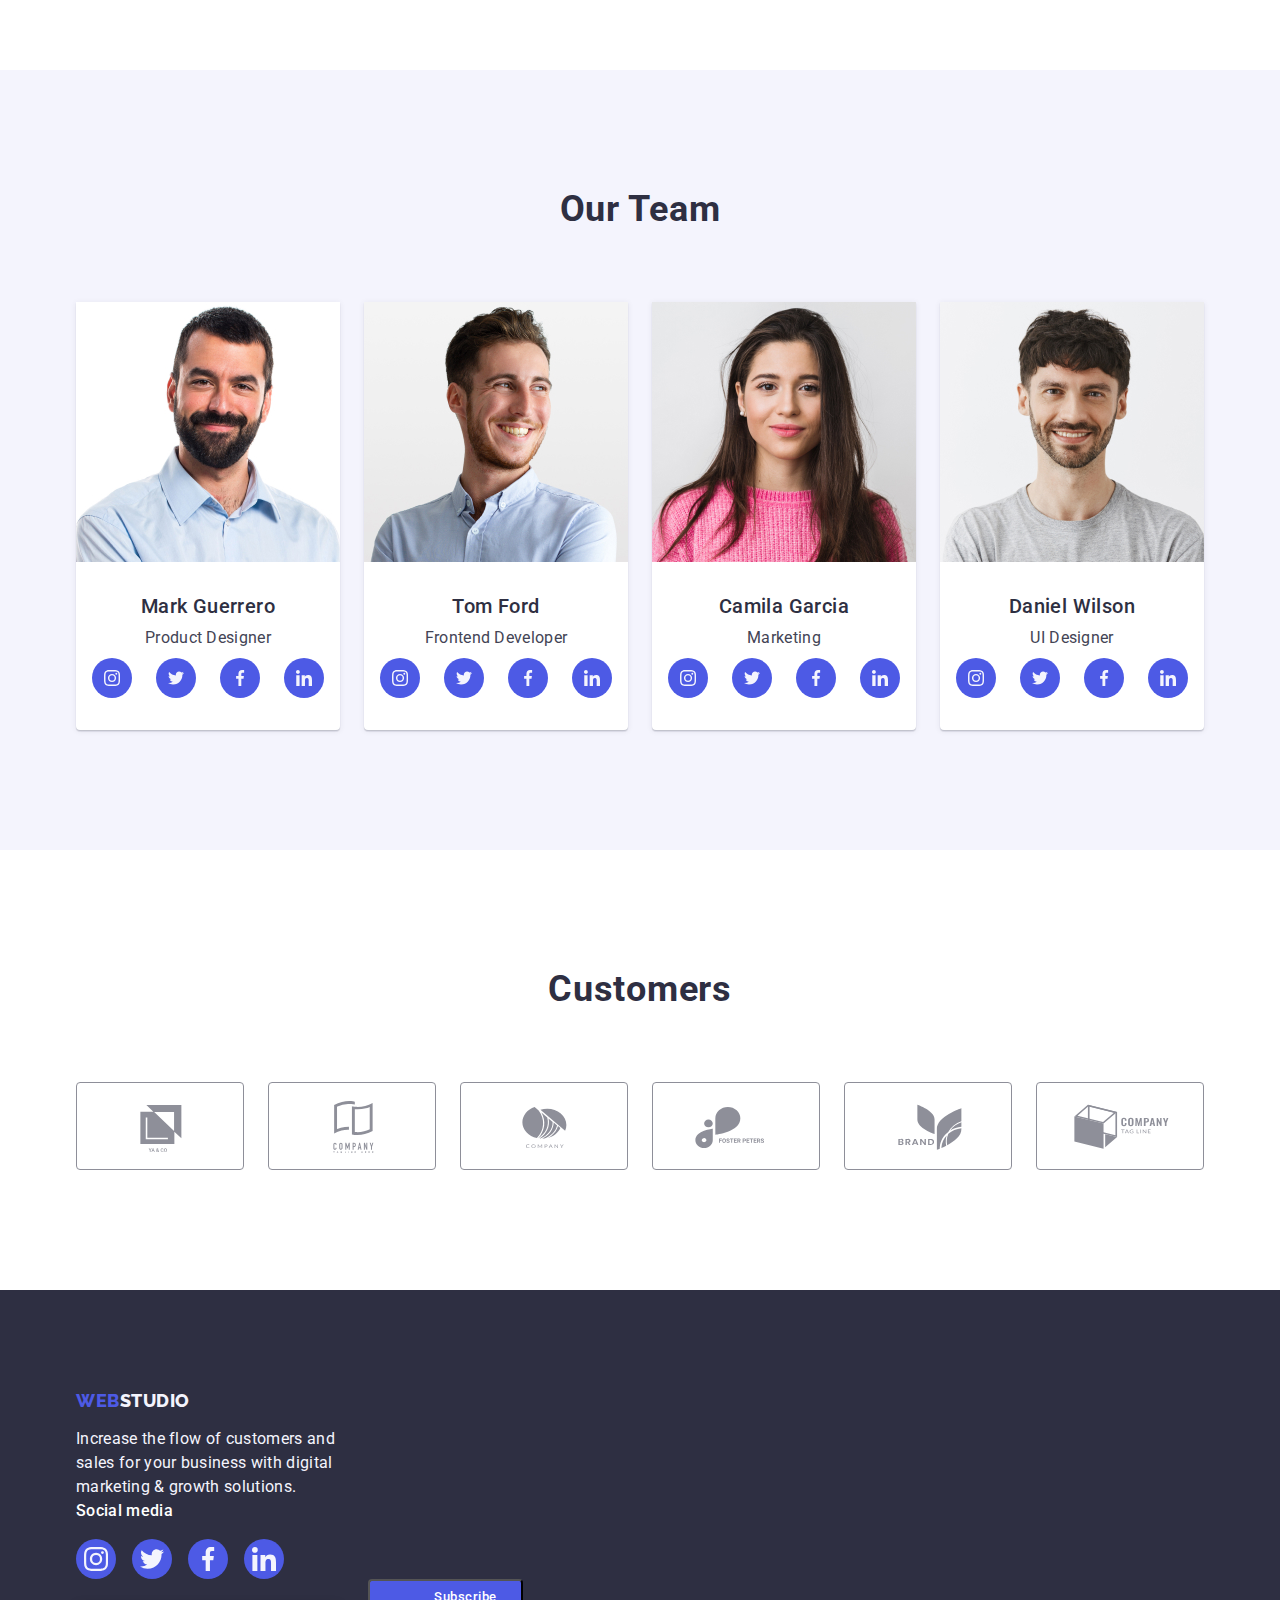
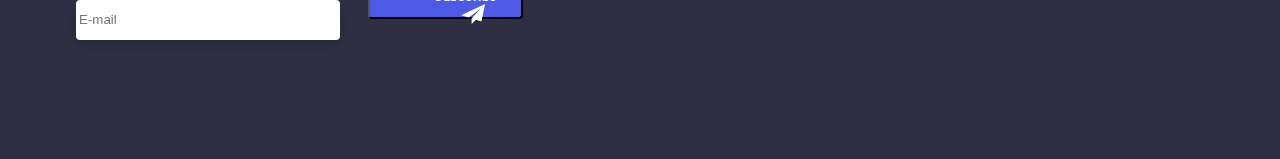
==== commit 6a2270df: "upd" ====
--- a/index.html
+++ b/index.html
@@ -350,62 +350,62 @@
     <footer class="main-footer">
       <div class="footer-container container">
         <div>
-          
-        </div>
-        <div class="footer-logo">
-          <a href="./index.html" target="blank" class="web-studio-logo link web-studio-footer">
-            WEB<span class="studio-footer">Studio</span>
-          </a>
-          <p class="footer-p">
-            Increase the flow of customers and sales for your business with digital
-            marketing & growth solutions.
-          </p>
-        </div>
-        <div class="footer-social"> 
-          <p class="soc-media">Social media</p>
-          <ul class="socials-footer list">
-            <li class="socials-item">
-              <a  href="" class="socials-footer-link link"  target="_blank" rel="noopener noreferrer" aria-label="Instagram icon">
-                <svg class="socials-icon" width="24" height="24" >
-                  <use href="./images/icons.svg#instagram"></use>
-                </svg>
-              </a>
-            </li>
-            <li class="socials-item">
-              <a href="" class="socials-footer-link link" target="_blank" rel="noopener noreferrer" aria-label="Twitter icon" >
-                <svg class="socials-icon" width="24" height="24" >
-                  <use href="./images/icons.svg#twitter"></use>
-                </svg>
-              </a>
-            </li>
-            <li class="socials-item">
-              <a href="" class="socials-footer-link link" target="_blank" rel="noopener noreferrer" aria-label="Facebook icon">
-                <svg class="socials-icon" width="24" height="24" >
-                  <use href="./images/icons.svg#facebook"></use>
-                </svg>
-              </a>
-            </li>
-            <li class="socials-item">
-              <a href="" class="socials-footer-link link" target="_blank" rel="noopener noreferrer" aria-label="Linkedin icon">
-                <svg class="socials-icon" width="24" height="24" >
-                  <use href="./images/icons.svg#linkedin"></use>
-                </svg>
-              </a>
-            </li>
-          </ul>
-        </div>
-      <div>
-        <form class="subscribe">
-          <label for="name-subscribe" aria-label="name subscribe"></label>
-          <input class="email-input" type="email" name="name-subscribe" id="name-subscribe" placeholder="E-mail">
-          <button class="footer-submit-btn" type="submit">
-            <p class="subscribe-text">Subscribe</p>
-            <svg width="24" height="20">
-              <use href="./images/icons.svg#icon-send"></use>
-            </svg>
-          </button>
-        </form>
-      </div>
+          <div class="footer-logo">
+            <a href="./index.html" target="blank" class="web-studio-logo link web-studio-footer">
+              WEB<span class="studio-footer">Studio</span>
+            </a>
+            <p class="footer-p">
+              Increase the flow of customers and sales for your business with digital
+              marketing & growth solutions.
+            </p>
+          </div>
+          <div class="footer-social"> 
+            <p class="soc-media">Social media</p>
+            <ul class="socials-footer list">
+              <li class="socials-item">
+                <a  href="" class="socials-footer-link link"  target="_blank" rel="noopener noreferrer" aria-label="Instagram icon">
+                  <svg class="socials-icon" width="24" height="24" >
+                    <use href="./images/icons.svg#instagram"></use>
+                  </svg>
+                </a>
+              </li>
+              <li class="socials-item">
+                <a href="" class="socials-footer-link link" target="_blank" rel="noopener noreferrer" aria-label="Twitter icon" >
+                  <svg class="socials-icon" width="24" height="24" >
+                    <use href="./images/icons.svg#twitter"></use>
+                  </svg>
+                </a>
+              </li>
+              <li class="socials-item">
+                <a href="" class="socials-footer-link link" target="_blank" rel="noopener noreferrer" aria-label="Facebook icon">
+                  <svg class="socials-icon" width="24" height="24" >
+                    <use href="./images/icons.svg#facebook"></use>
+                  </svg>
+                </a>
+              </li>
+              <li class="socials-item">
+                <a href="" class="socials-footer-link link" target="_blank" rel="noopener noreferrer" aria-label="Linkedin icon">
+                  <svg class="socials-icon" width="24" height="24" >
+                    <use href="./images/icons.svg#linkedin"></use>
+                  </svg>
+                </a>
+              </li>
+            </ul>
+          </div>
+        <div>
+          <form class="subscribe">
+            <label class="label-subscribe" for="name-subscribe" aria-label="name subscribe"></label>
+            <input class="email-input" type="email" name="name-subscribe" id="name-subscribe" placeholder="E-mail">
+            <button class="footer-submit-btn" type="submit">
+              <p class="subscribe-text">Subscribe</p>
+              <svg width="24" height="20">
+                <use href="./images/icons.svg#icon-send"></use>
+              </svg>
+            </button>
+          </form>
+        </div>
+        </div>
+        
       </div>
     </footer>
     
--- a/css/style.css
+++ b/css/style.css
@@ -483,8 +483,12 @@
   height: 80px;
 }
 .subscribe-text{
+  display: flex;
   margin-right: 16px;
   color: var(--fff);
+}
+.label-subscribe{
+  gap 24px;
 }
 
 .email-input {
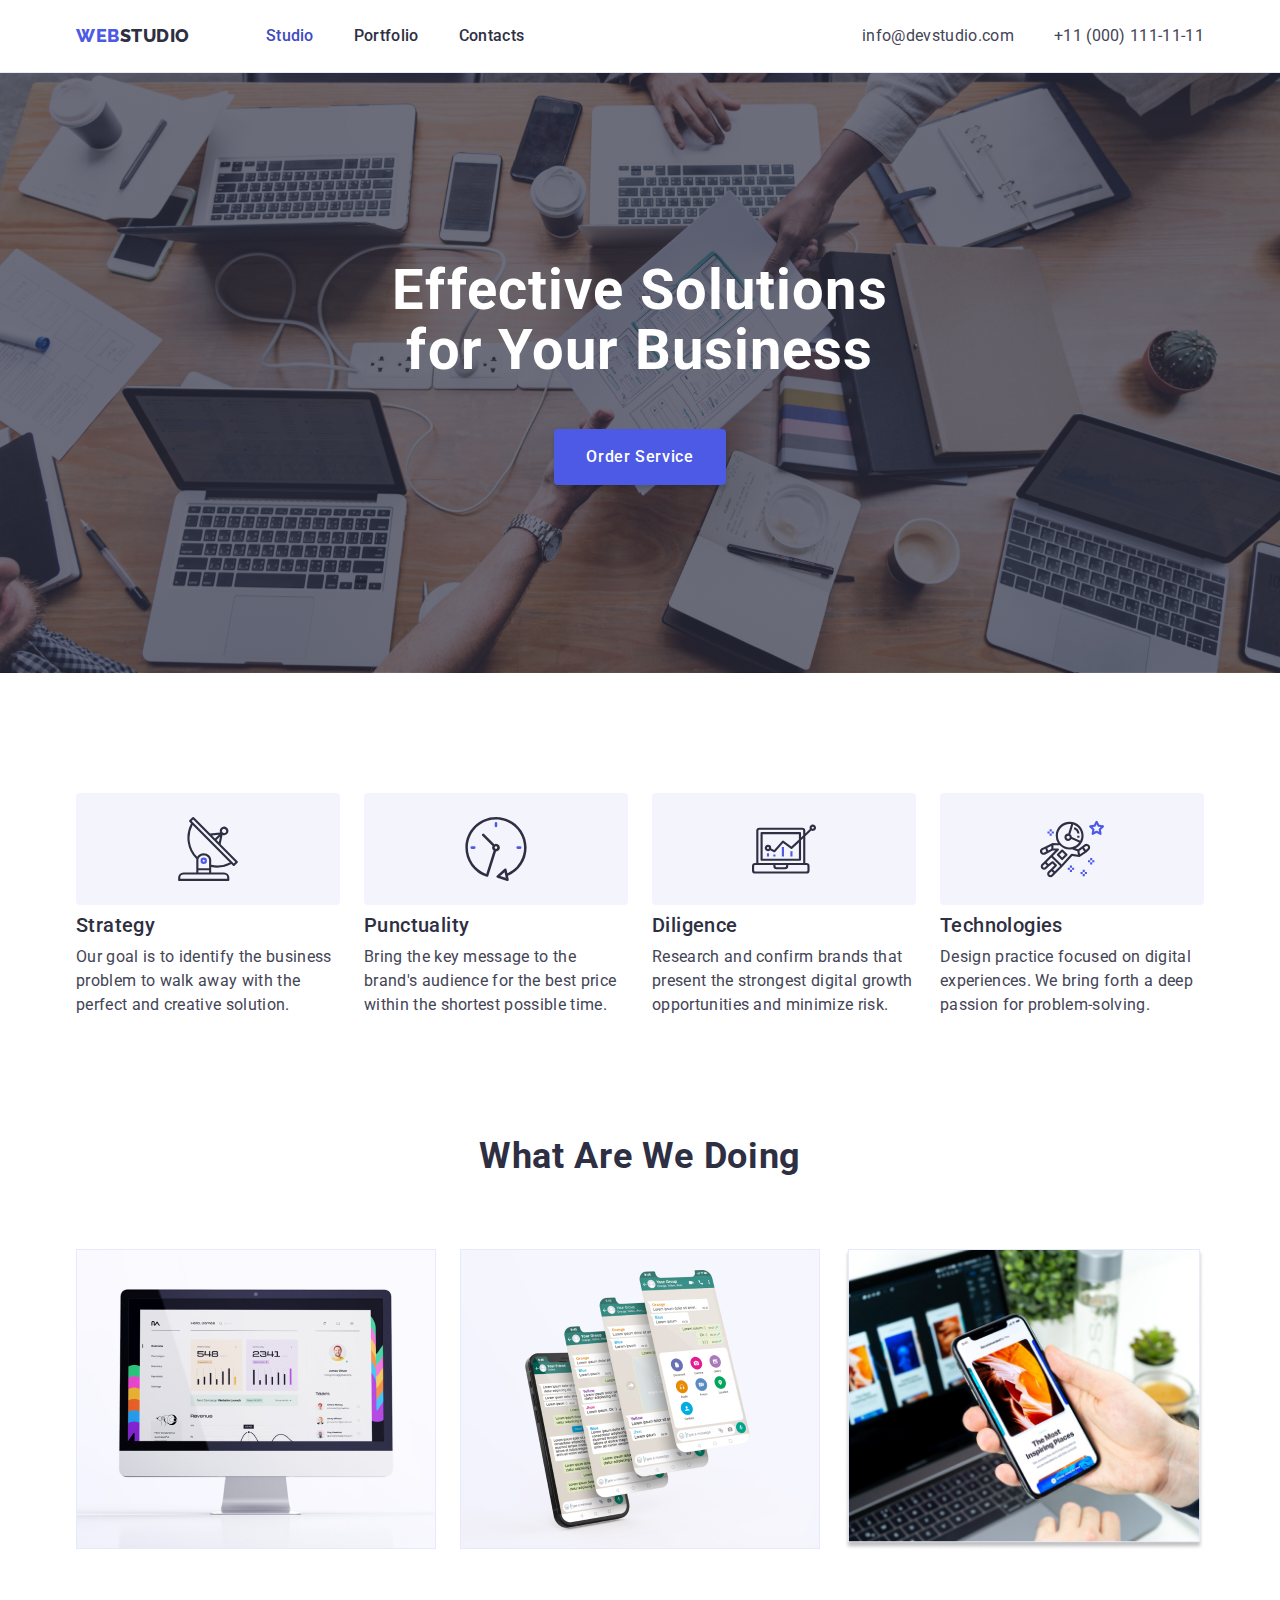
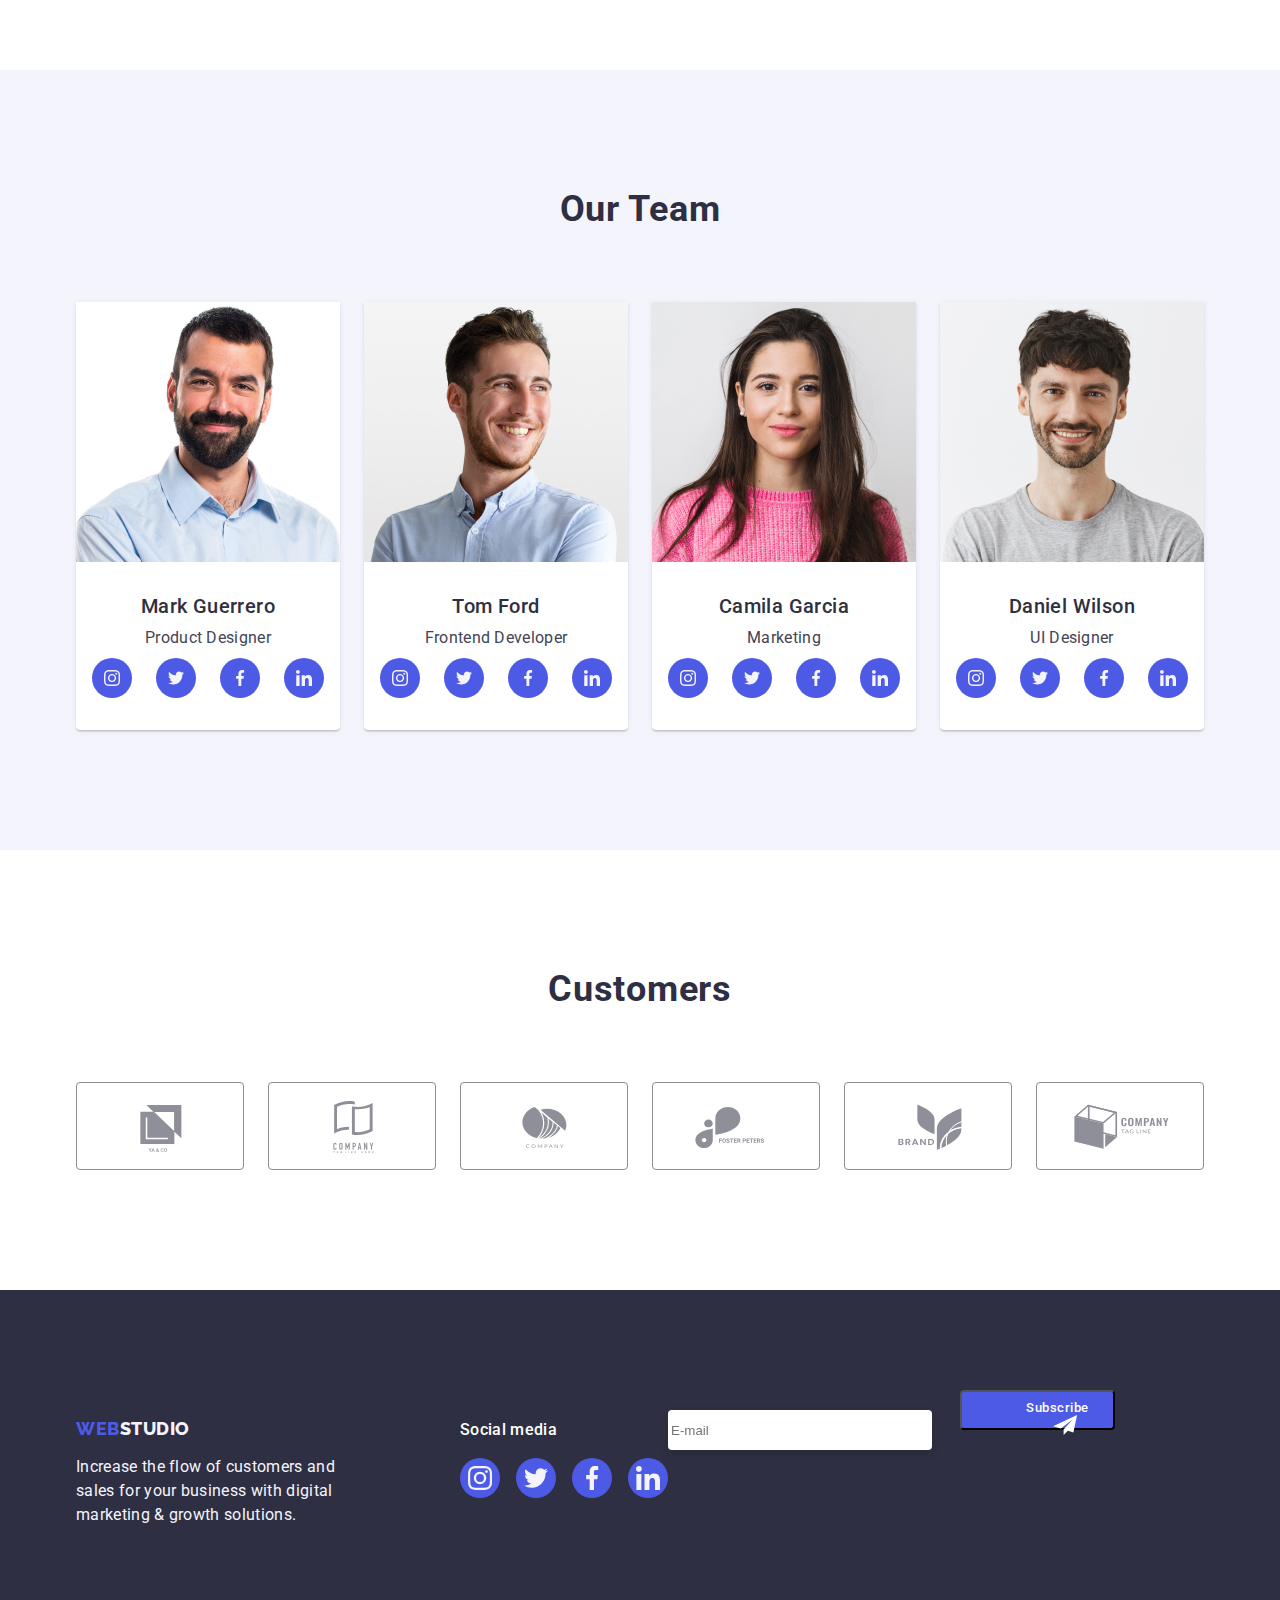
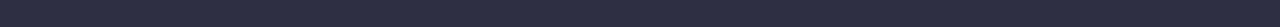
==== commit 1c2c72bc: "upd" ====
--- a/index.html
+++ b/index.html
@@ -350,62 +350,62 @@
     <footer class="main-footer">
       <div class="footer-container container">
         <div>
-          <div class="footer-logo">
-            <a href="./index.html" target="blank" class="web-studio-logo link web-studio-footer">
-              WEB<span class="studio-footer">Studio</span>
-            </a>
-            <p class="footer-p">
-              Increase the flow of customers and sales for your business with digital
-              marketing & growth solutions.
-            </p>
-          </div>
-          <div class="footer-social"> 
-            <p class="soc-media">Social media</p>
-            <ul class="socials-footer list">
-              <li class="socials-item">
-                <a  href="" class="socials-footer-link link"  target="_blank" rel="noopener noreferrer" aria-label="Instagram icon">
-                  <svg class="socials-icon" width="24" height="24" >
-                    <use href="./images/icons.svg#instagram"></use>
-                  </svg>
-                </a>
-              </li>
-              <li class="socials-item">
-                <a href="" class="socials-footer-link link" target="_blank" rel="noopener noreferrer" aria-label="Twitter icon" >
-                  <svg class="socials-icon" width="24" height="24" >
-                    <use href="./images/icons.svg#twitter"></use>
-                  </svg>
-                </a>
-              </li>
-              <li class="socials-item">
-                <a href="" class="socials-footer-link link" target="_blank" rel="noopener noreferrer" aria-label="Facebook icon">
-                  <svg class="socials-icon" width="24" height="24" >
-                    <use href="./images/icons.svg#facebook"></use>
-                  </svg>
-                </a>
-              </li>
-              <li class="socials-item">
-                <a href="" class="socials-footer-link link" target="_blank" rel="noopener noreferrer" aria-label="Linkedin icon">
-                  <svg class="socials-icon" width="24" height="24" >
-                    <use href="./images/icons.svg#linkedin"></use>
-                  </svg>
-                </a>
-              </li>
-            </ul>
-          </div>
-        <div>
-          <form class="subscribe">
-            <label class="label-subscribe" for="name-subscribe" aria-label="name subscribe"></label>
-            <input class="email-input" type="email" name="name-subscribe" id="name-subscribe" placeholder="E-mail">
-            <button class="footer-submit-btn" type="submit">
-              <p class="subscribe-text">Subscribe</p>
-              <svg width="24" height="20">
-                <use href="./images/icons.svg#icon-send"></use>
-              </svg>
-            </button>
-          </form>
-        </div>
-        </div>
-        
+
+        </div>
+        <div class="footer-logo">
+          <a href="./index.html" target="blank" class="web-studio-logo link web-studio-footer">
+            WEB<span class="studio-footer">Studio</span>
+          </a>
+          <p class="footer-p">
+            Increase the flow of customers and sales for your business with digital
+            marketing & growth solutions.
+          </p>
+        </div>
+        <div class="footer-social"> 
+          <p class="soc-media">Social media</p>
+          <ul class="socials-footer list">
+            <li class="socials-item">
+              <a  href="" class="socials-footer-link link"  target="_blank" rel="noopener noreferrer" aria-label="Instagram icon">
+                <svg class="socials-icon" width="24" height="24" >
+                  <use href="./images/icons.svg#instagram"></use>
+                </svg>
+              </a>
+            </li>
+            <li class="socials-item">
+              <a href="" class="socials-footer-link link" target="_blank" rel="noopener noreferrer" aria-label="Twitter icon" >
+                <svg class="socials-icon" width="24" height="24" >
+                  <use href="./images/icons.svg#twitter"></use>
+                </svg>
+              </a>
+            </li>
+            <li class="socials-item">
+              <a href="" class="socials-footer-link link" target="_blank" rel="noopener noreferrer" aria-label="Facebook icon">
+                <svg class="socials-icon" width="24" height="24" >
+                  <use href="./images/icons.svg#facebook"></use>
+                </svg>
+              </a>
+            </li>
+            <li class="socials-item">
+              <a href="" class="socials-footer-link link" target="_blank" rel="noopener noreferrer" aria-label="Linkedin icon">
+                <svg class="socials-icon" width="24" height="24" >
+                  <use href="./images/icons.svg#linkedin"></use>
+                </svg>
+              </a>
+            </li>
+          </ul>
+        </div>
+      <div>
+        <form class="subscribe">
+          <label class="label-subscribe" for="name-subscribe" aria-label="name subscribe"></label>
+          <input class="email-input" type="email" name="name-subscribe" id="name-subscribe" placeholder="E-mail">
+          <button class="footer-submit-btn" type="submit">
+            <p class="subscribe-text">Subscribe</p>
+            <svg width="24" height="20">
+              <use href="./images/icons.svg#icon-send"></use>
+            </svg>
+          </button>
+        </form>
+      </div>
       </div>
     </footer>
     
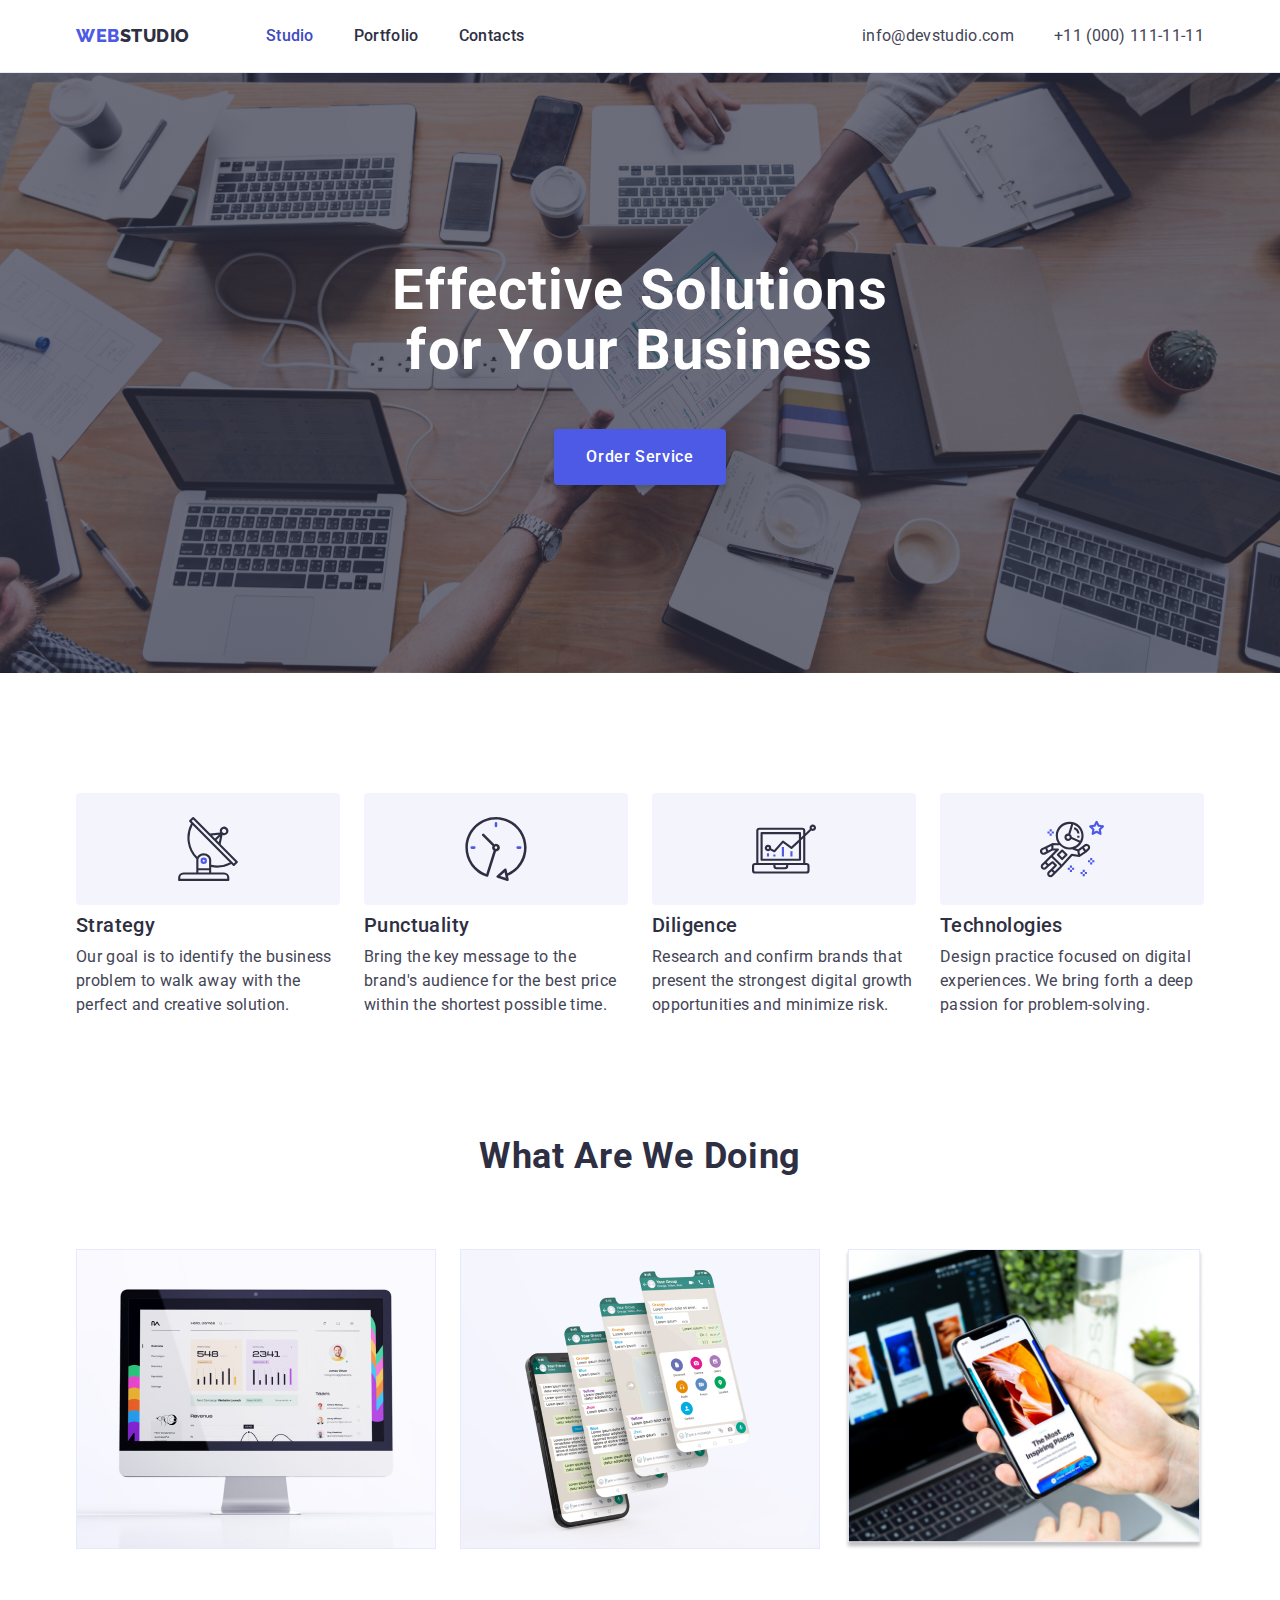
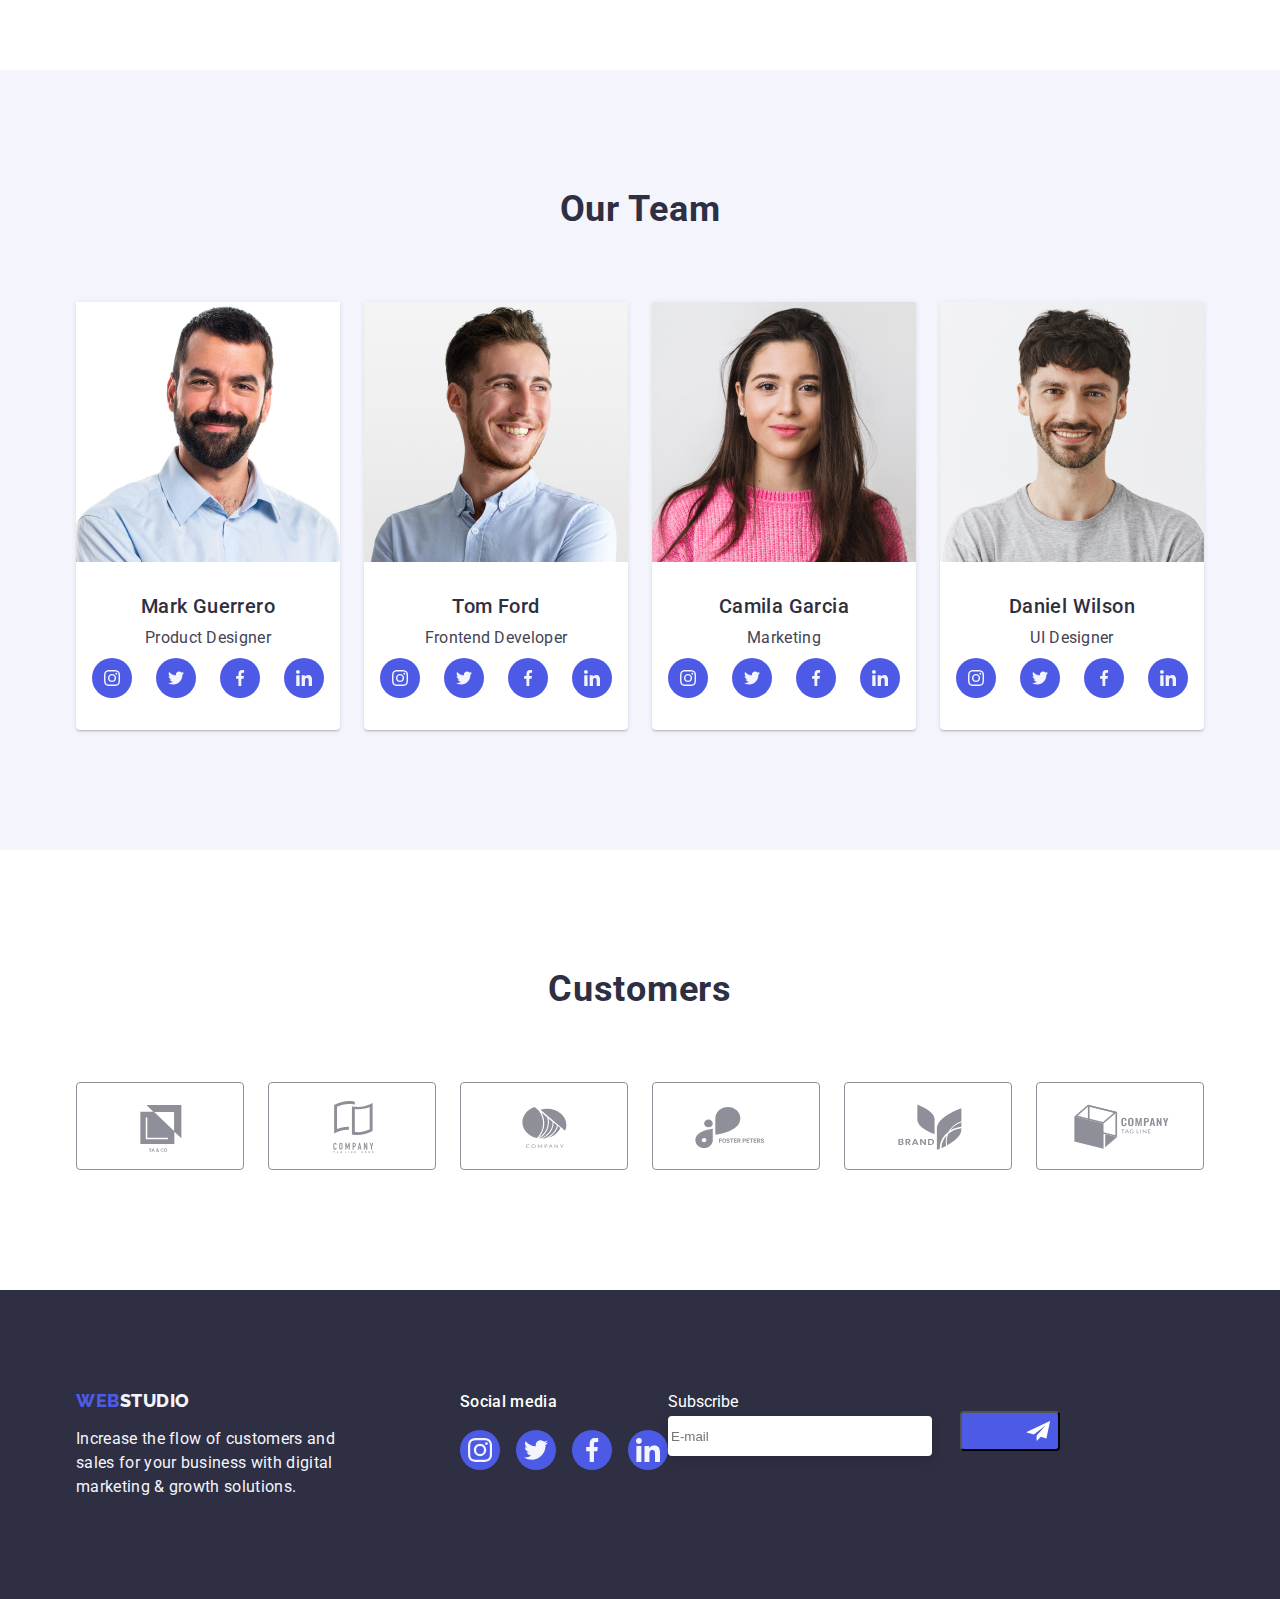
==== commit 807121c0: "upd" ====
--- a/index.html
+++ b/index.html
@@ -349,9 +349,6 @@
    
     <footer class="main-footer">
       <div class="footer-container container">
-        <div>
-
-        </div>
         <div class="footer-logo">
           <a href="./index.html" target="blank" class="web-studio-logo link web-studio-footer">
             WEB<span class="studio-footer">Studio</span>
@@ -394,12 +391,13 @@
             </li>
           </ul>
         </div>
-      <div>
+      <div class="div-subscribe">
+        <p class="subscribe-text">Subscribe</p>
         <form class="subscribe">
-          <label class="label-subscribe" for="name-subscribe" aria-label="name subscribe"></label>
-          <input class="email-input" type="email" name="name-subscribe" id="name-subscribe" placeholder="E-mail">
-          <button class="footer-submit-btn" type="submit">
-            <p class="subscribe-text">Subscribe</p>
+          <label class="label-subscribe" for="name-subscribe" aria-label="name subscribe">
+            <input class="email-input" type="email" name="name-subscribe" id="name-subscribe" placeholder="E-mail">
+           </label>
+           <button class="footer-submit-btn" type="submit">
             <svg width="24" height="20">
               <use href="./images/icons.svg#icon-send"></use>
             </svg>
@@ -408,8 +406,8 @@
       </div>
       </div>
     </footer>
-    
-    <div  class="modal-container is-hidden" data-modal >
+
+    <div class="modal-container is-hidden" data-modal >
         <div  class="modal-window ">
           <button class="modal-btn" type="button" data-modal-close> 
             <svg class="modal-btn-icon" width="8" height="8">
@@ -462,7 +460,7 @@
               I accept the terms and conditions of the <a class="policy-link" href="">Privacy Policy</a>
             </label>
             </div>
-            <button class="submit-btn" class="submit" >Send</button>
+            <button class="submit-btn" >Send</button>
           </form>
         </div>
     </div>
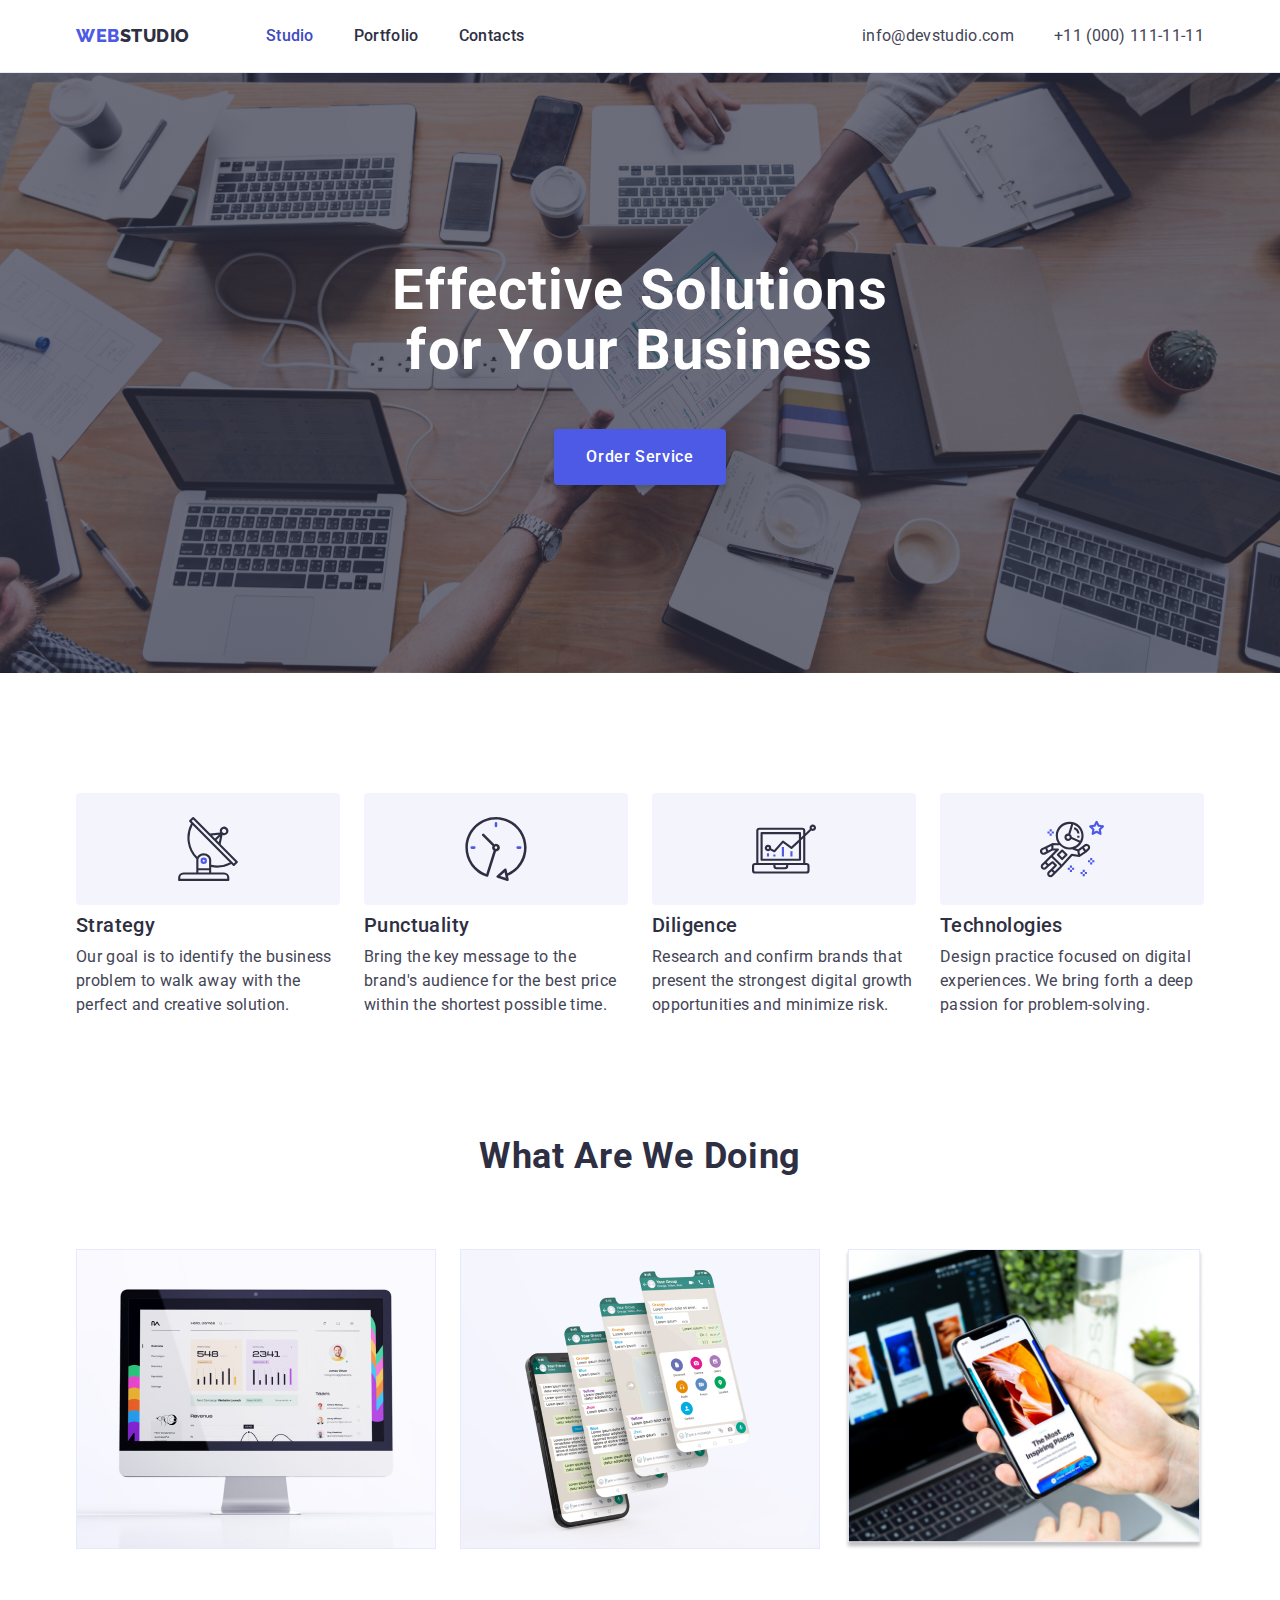
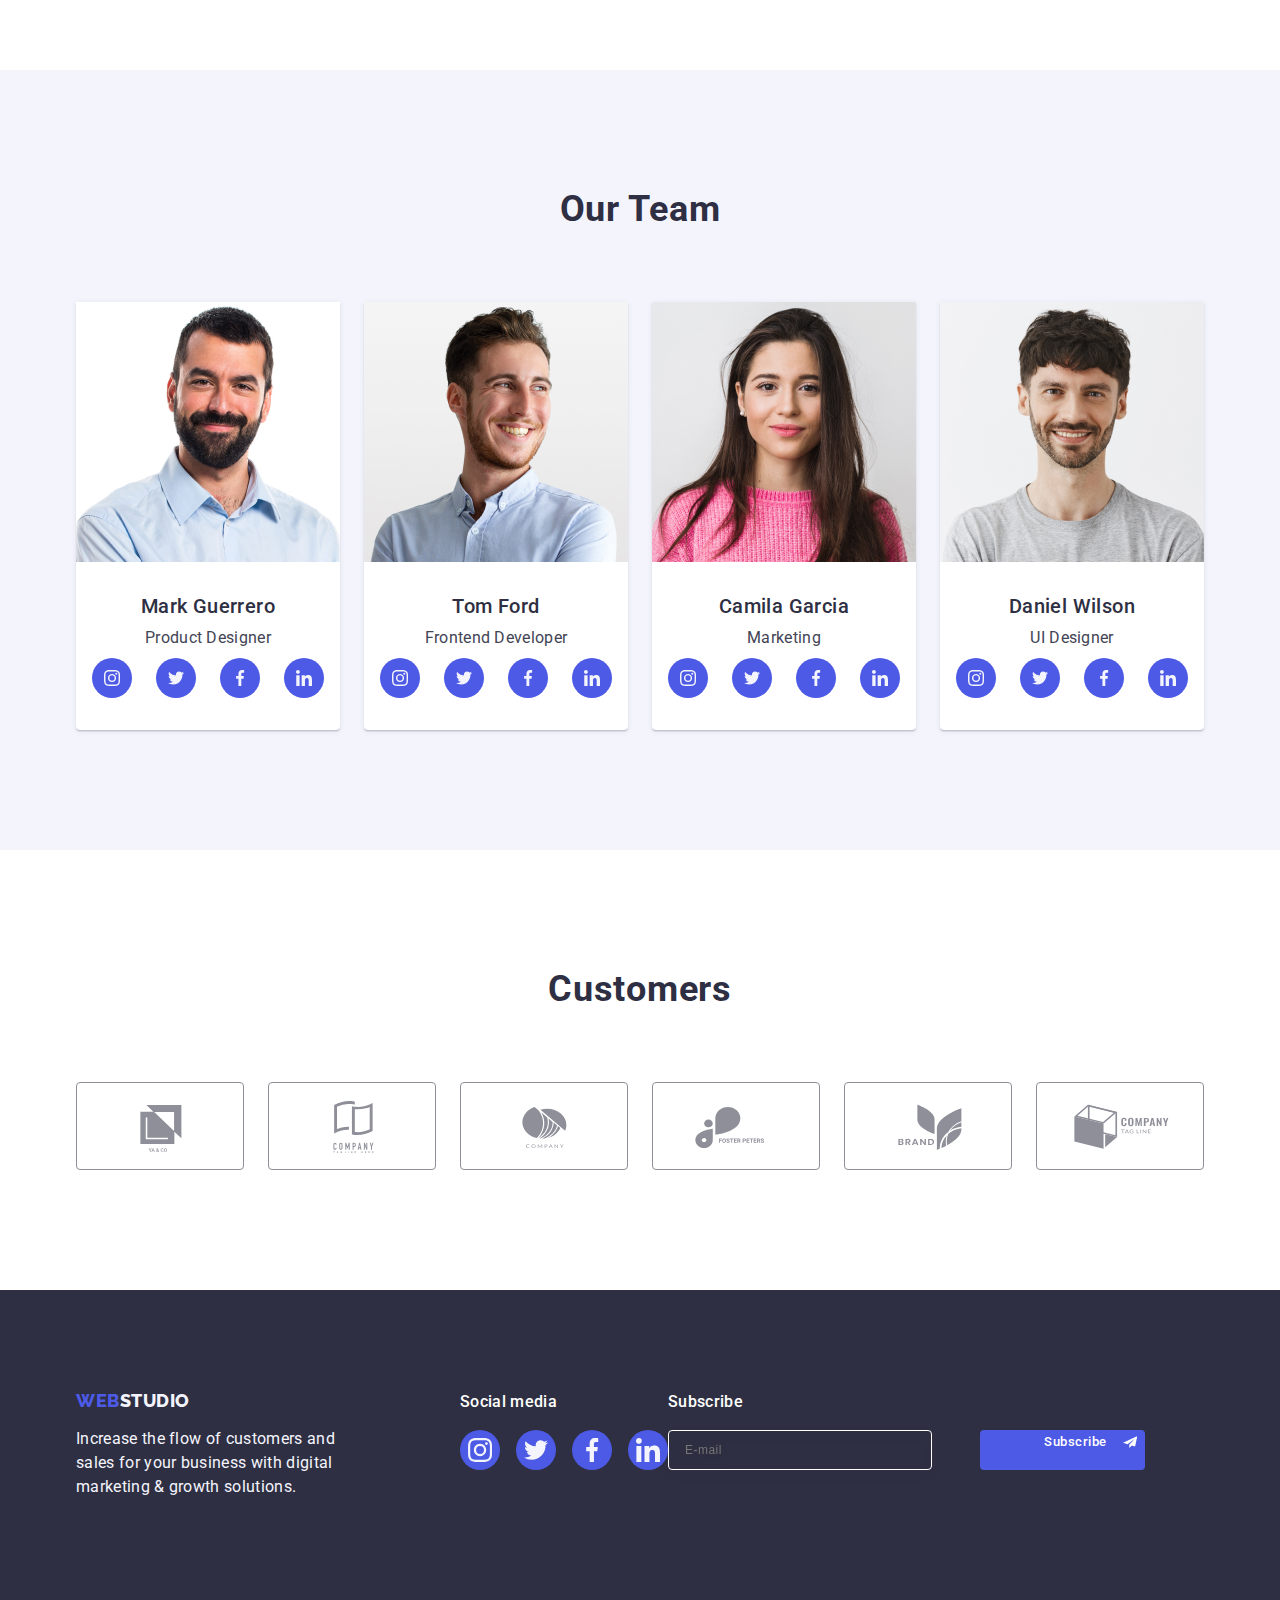
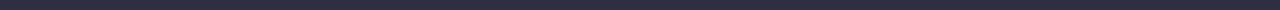
==== commit 14418b6a: "upd svg-send-icon" ====
--- a/index.html
+++ b/index.html
@@ -398,7 +398,8 @@
             <input class="email-input" type="email" name="name-subscribe" id="name-subscribe" placeholder="E-mail">
            </label>
            <button class="footer-submit-btn" type="submit">
-            <svg width="24" height="20">
+            Subscribe
+            <svg class="svg-send-icon" width="24" height="24">
               <use href="./images/icons.svg#icon-send"></use>
             </svg>
           </button>
--- a/css/style.css
+++ b/css/style.css
@@ -479,35 +479,53 @@
   margin-bottom: 16px;
 }
 .subscribe {
+  display: flex;
   width: 453px;
   height: 80px;
+  gap: 24px;
 }
 .subscribe-text{
   display: flex;
-  margin-right: 16px;
+  font-weight: 500;
+  margin-bottom: 16px; 
+  line-height: 1.5;
+  letter-spacing: 0.02em;
   color: var(--fff);
 }
 .label-subscribe{
-  gap 24px;
+ 
 }
 
 .email-input {
   width: 264px;
   height: 40px;
-  border: 1px solid #FFFFFF;
+  border: 1px solid var(--fff);
   filter: drop-shadow(0px 4px 4px rgba(0, 0, 0, 0.15));
   border-radius: 4px;
-  border-color: transparent;
-}
+  background-color: transparent; 
+  font-size: 12px;
+  line-height: 1.5;
+  letter-spacing: 0.04em;
+  color: var(--fff);
+  padding-left: 16px;
+}
+
 .footer-submit-btn{
- 
-
-  max-width: 165px;
+  display: flex;
+  justify-content: center;
+  align-items: center;
+  min-width: 165px;
   height: 40px ;
   background: var(--button-color);
   border-radius: 4px;
   padding: 8px 8px 24px 64px;
   margin-left: 24px;
+  line-height: 1.5 ;
+  color: var(--fff);
+  border: none;
+}
+.svg-send-icon{
+  margin-left: 16px;
 }
 /* Portfolio */
 .filter-section {
